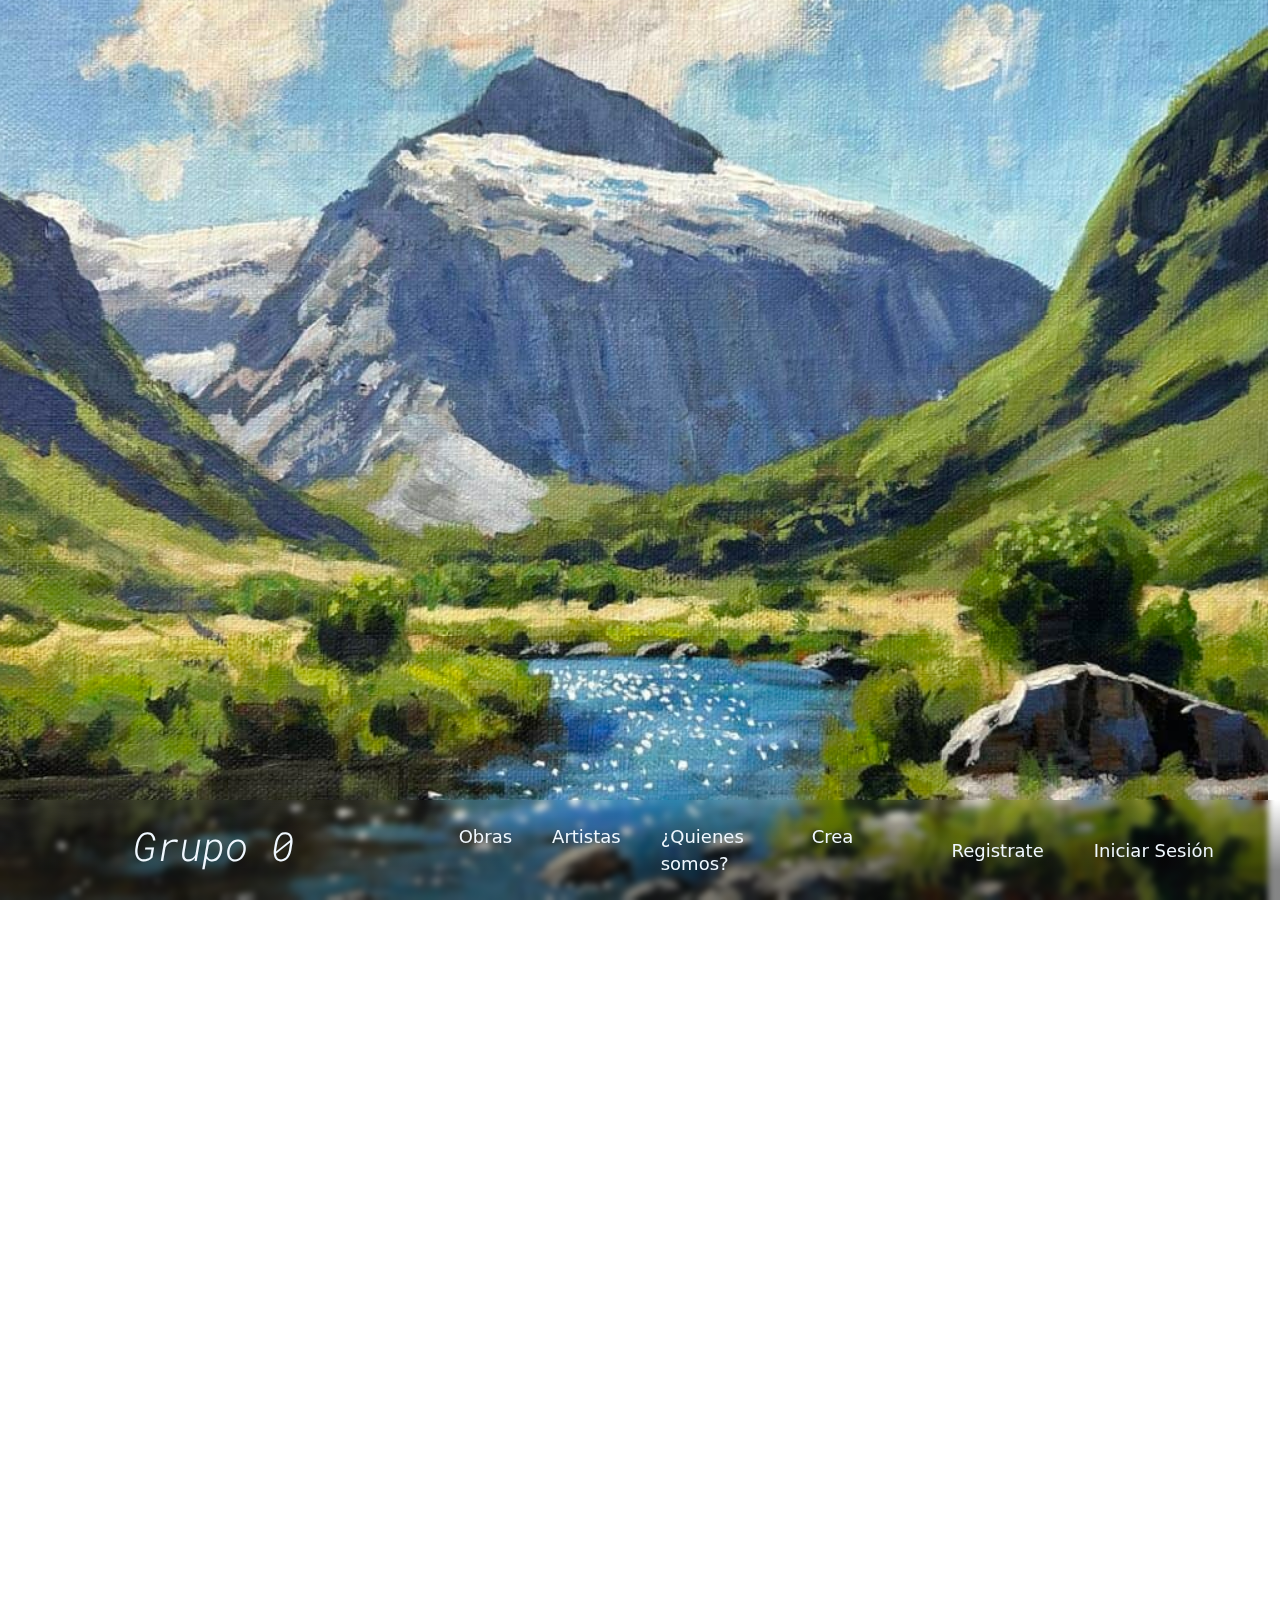
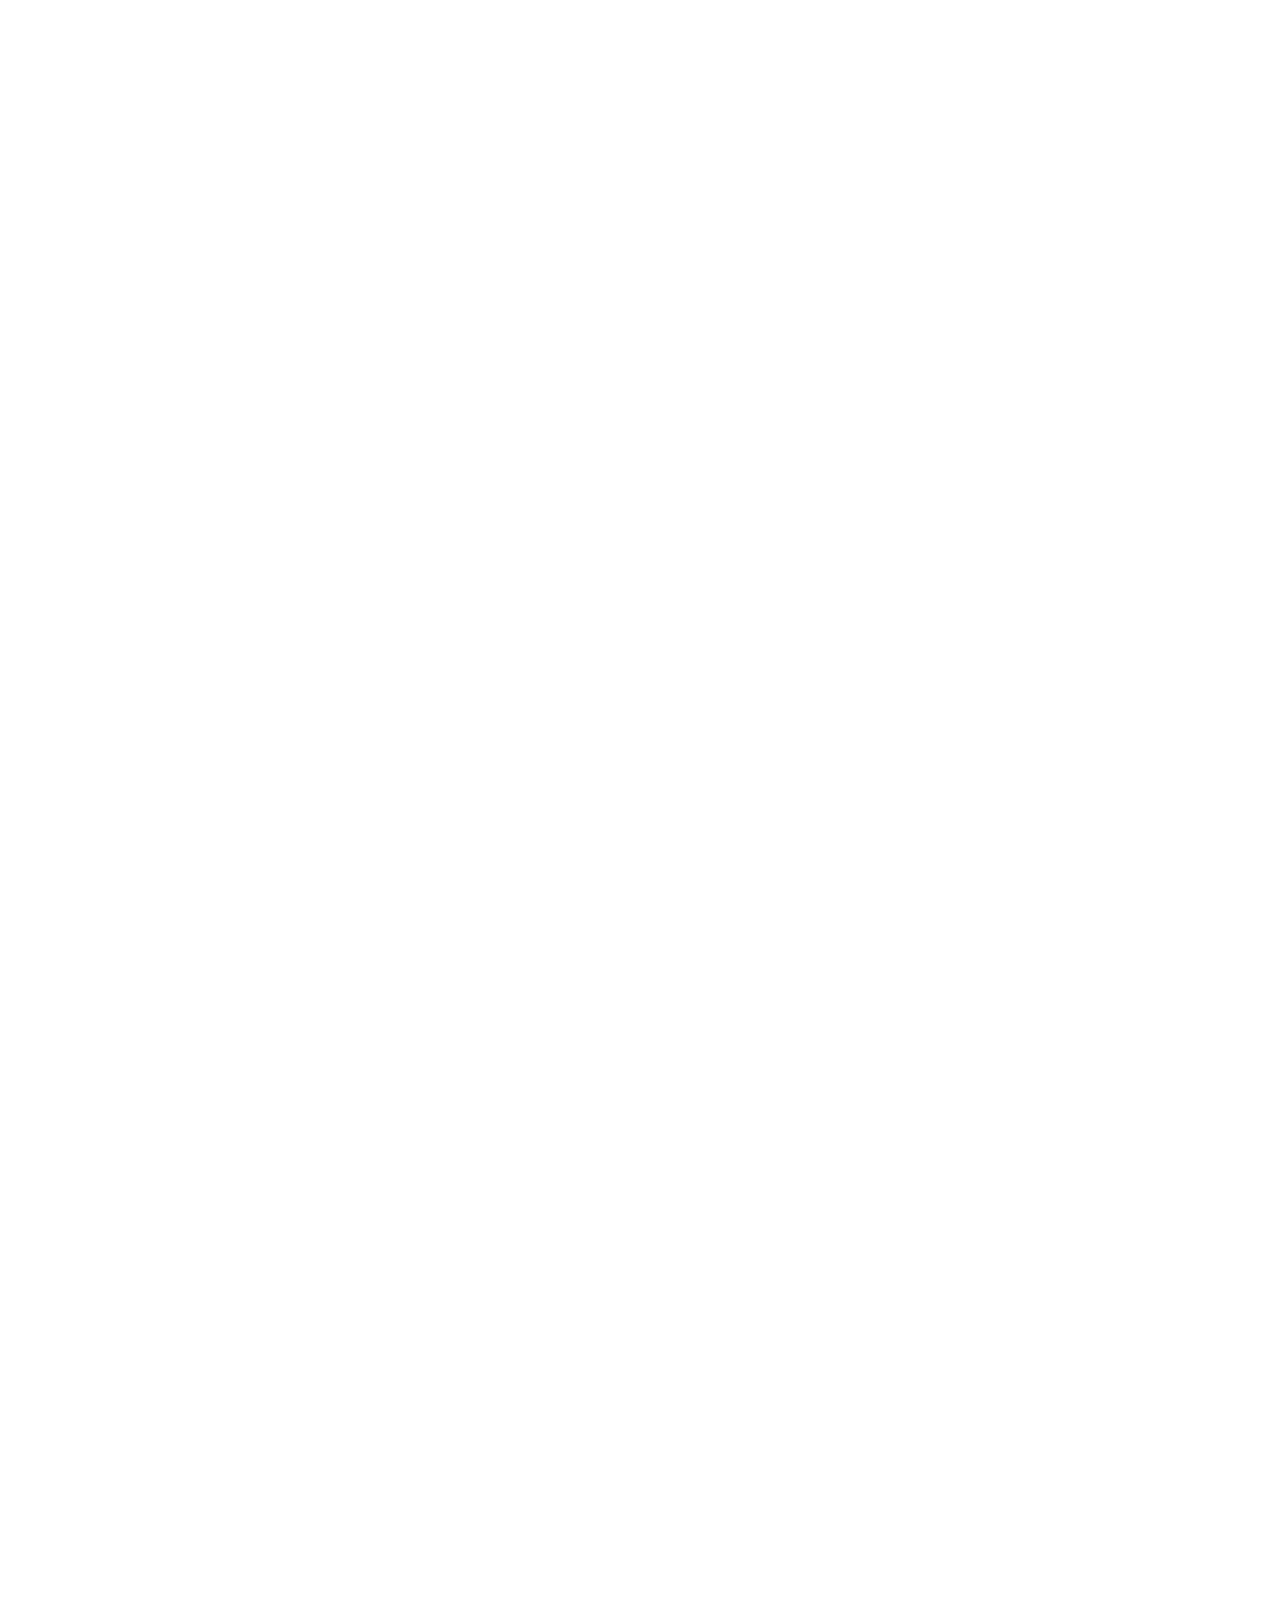
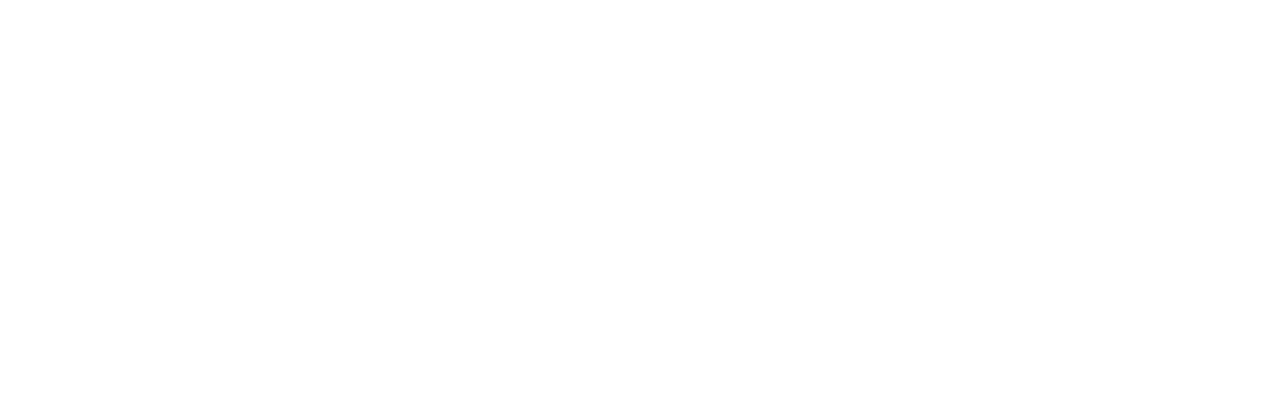
==== index.html @ c16cf1f9 "Imagenes Hero Navbar" ====
<!DOCTYPE html>
<html lang="en">
<head>
    <meta charset="UTF-8">
    <meta name="viewport" content="width=device-width, initial-scale=1.0">
    <title>Document</title>
    <link rel="stylesheet" href="./sources/bootstrap-5.3.3-dist/css/bootstrap.css">
    <link rel="stylesheet" href="./sources/bootstrap-5.3.3-dist/Customstyles/Hero.css">
    <link rel="stylesheet" href="./sources/bootstrap-5.3.3-dist/Customstyles/general.css">
</head>
<body>
  <div id="Hero" class="containter">
    <div id="Intro">
      <div id="IntroTitulo">Grupo <span>0</span></div>
    </div>
    <div id="HeroMenu" class="row-fluid">
        <div id="HeroTitle" class="col lg-4">
            <h1>Grupo <span>0</span></h1>
        </div>
        <div id="HeroOptions" class="col lg-4">
          <ul>
            <li>Obras</li>
            <li>Artistas</li>
            <li>¿Quienes somos?</li>
            <li>Crea</li>
          </ul>
        </div>
        <div id="HeroLogin" class="col lg-4">
          <ul>
            <li>Registrate</li>
            <li>Iniciar Sesión</li>
          </ul>
        </div>
    </div>
    <div id="HeroCarrousel" class="row">
        <div id="carouselExample" class="carousel slide" data-bs-ride="carousel" data-bs-interval="4000">
          <div class="carousel-inner">
            <div class="carousel-item active">
              <img src="./sources/IMG/IMG_1512-1024x848.jpeg" class="d-block w-100" alt="...">
            </div>
            <div class="carousel-item">
              <img src="/sources/IMG/Guido-Borelli-Image-via-Lookingglass-photo-com.jpg" class="d-block w-100" alt="...">
            </div>
            <div class="carousel-item">
              <img src="sources/IMG/1_07e7770a-7a1a-4dfe-83be-b502b2d47d57.jpg" class="d-block w-100" alt="...">
              </div>
            </div>
          </div>
        </div>
      </div>
  </div>
  <script src="./sources/Customjs/Navbar.js"></script>
  <script src="./sources/bootstrap-5.3.3-dist/js/bootstrap.js"></script>
</body>
</html>
---- sources/bootstrap-5.3.3-dist/Customstyles/Hero.css ----
@import url('https://fonts.googleapis.com/css2?family=Roboto+Mono:ital,wght@0,100..700;1,100..700&display=swap');
:root{
    -intro--width:420px;
    -intro--height:360px;
}
*{
    border: #DA603E solid 0px;
}
#Intro{
    display: flex;
    justify-content: center;
    position: absolute;
    z-index: 30;
    width: 100%;
    height: 100%;
    animation: IntroBg 7s ease-in-out 0s forwards;
}
#IntroTitulo{
    position: absolute;
    bottom: -50%;
    font-family: "Roboto Mono", monospace;
    font-optical-sizing: auto;
    font-weight: 300;
    font-style: italic;
    width:var(-intro--width);
    font-size: 100px;
    animation: IntroTitle 3s ease-in-out 2s forwards;
}
#IntroTitulo span{
    color: #DA603E;
}
@keyframes IntroBg {
    0%{
        background-color: black;
    }
    60%{
        background-color: #F5F0EC;
        opacity: 100%;
    }
    100%{
        opacity: 0%;
    }
}
@keyframes IntroTitle {
    0%{
        display: block;
        bottom: -50%;
    }
    60%{
        bottom: 50%;
        opacity: 100%;
    }
    100%{
        bottom: 50%;
        opacity: 0%;
    }
}
#Hero{
    display: flex;
    align-items: end;
    position: absolute;
    z-index: 10;
    width: 100%;
    height: 100vh;
    overflow:hidden ;
}

#HeroMenu{
    display: flex;
    justify-content: start;
    align-items: center;
    width: 100%;
    height: 100px;
    color: aliceblue;
    background-image: linear-gradient(0deg, rgba(12, 13, 14,.5) 30%, rgba(10,11,40,0) 100%);
    backdrop-filter: blur(3px);
    transition: 2s;
}
#HeroMenu li{
    font-size: large;
}
#HeroTitle{
    display: flex;
    justify-content: center;
}
#HeroTitle h1{
    font-family: "Roboto Mono", monospace;
    font-optical-sizing: auto;
    font-weight: 300;
    font-style: italic;
}
#HeroOptions{
    display: flex;
    justify-content: center;
    align-items: center;
    height: 100%;
}
#HeroOptions ul{
    display: flex;
    justify-content: center;
    gap:40px;
    width: 100%;
    list-style-type: none;
    margin: 0;
}
#HeroLogin{
    display: flex;
    justify-content: center;
    align-items: center;
}
#HeroLogin ul{
    display: flex;
    gap: 50px;
    list-style-type: none;
    margin: 0;
}
#HeroLogin ul li{
    height: 100%;
    margin: 0;
}
#HeroCarrousel{
    position: absolute;
    z-index: -1;
    height: 100vh;
    width: 100vw;
    overflow: hidden;
}
#HeroCarrousel img{
    width: 100%;
    height: 100vh;
    object-fit: cover;
}
#carouselExample{
    padding: 0px;
}
---- sources/bootstrap-5.3.3-dist/Customstyles/general.css ----
body{
    margin: 0;
    height: 400vh;
    width: 100%;
}
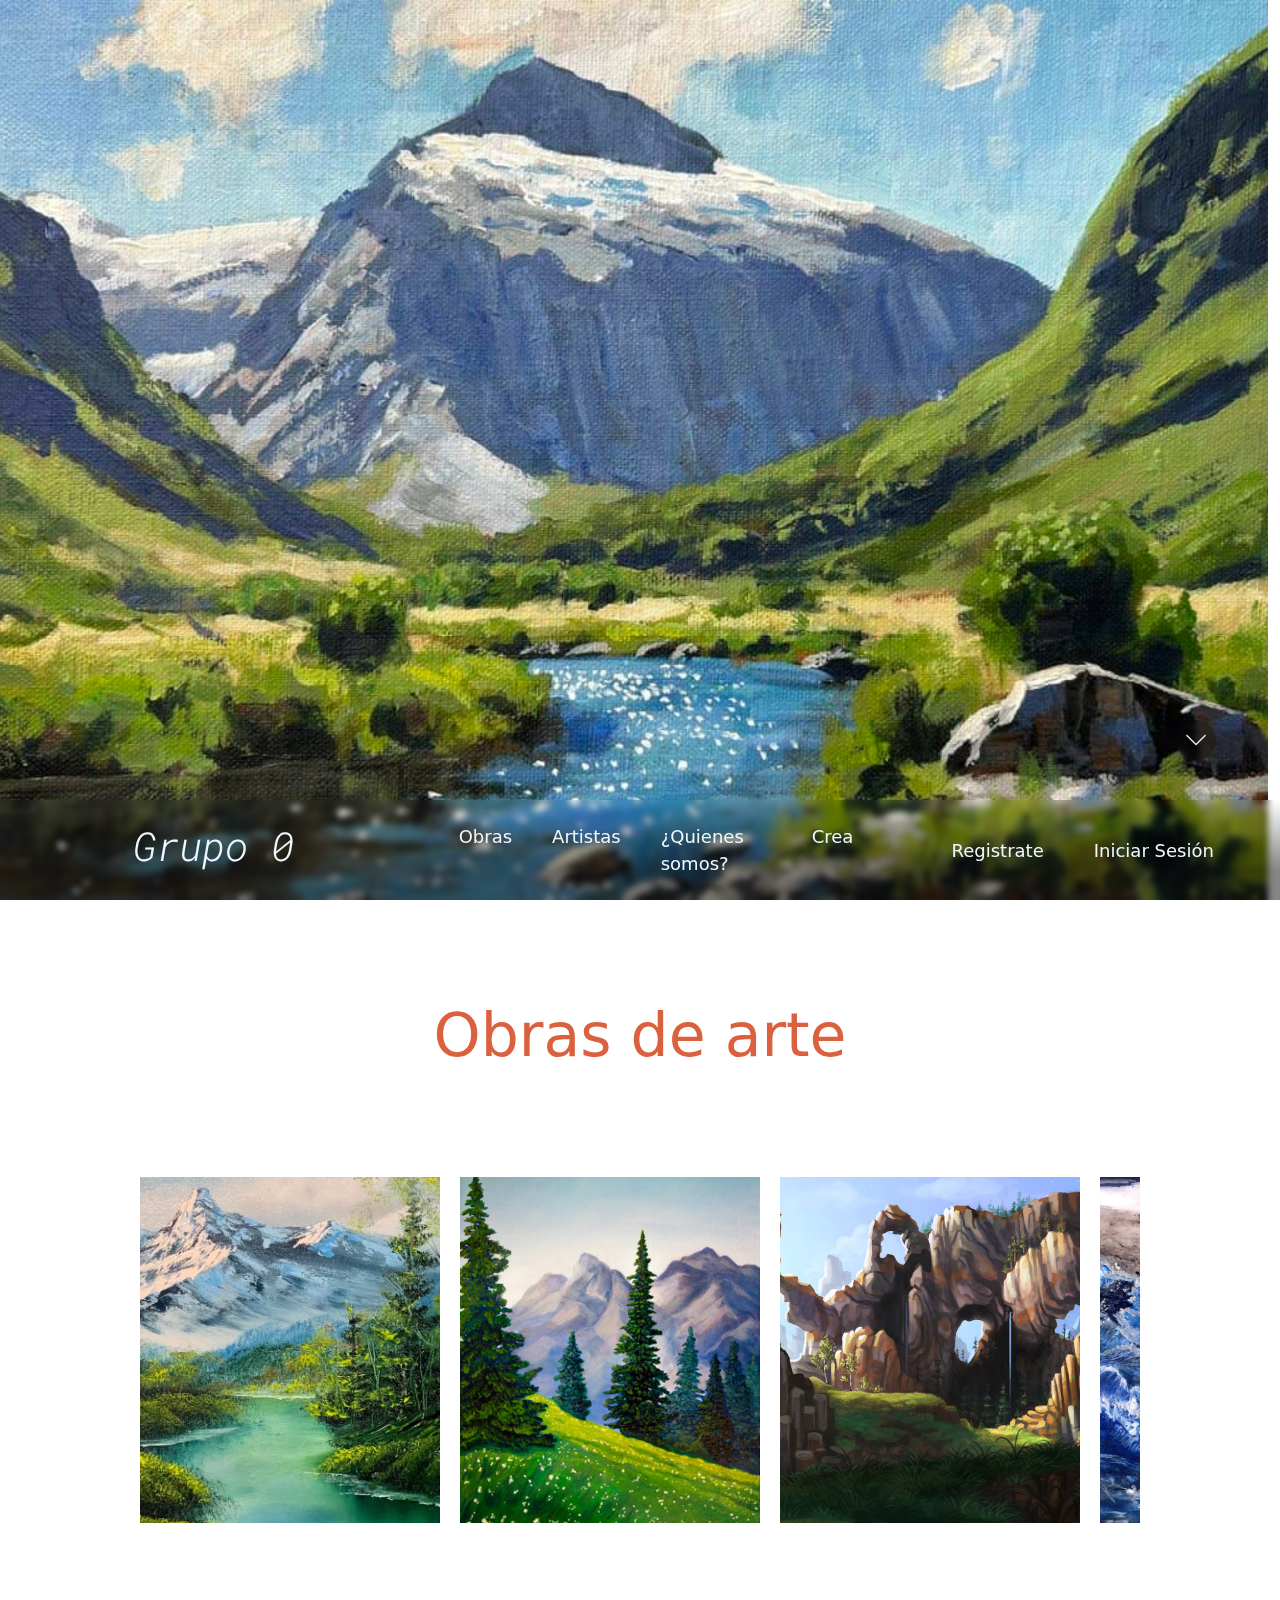
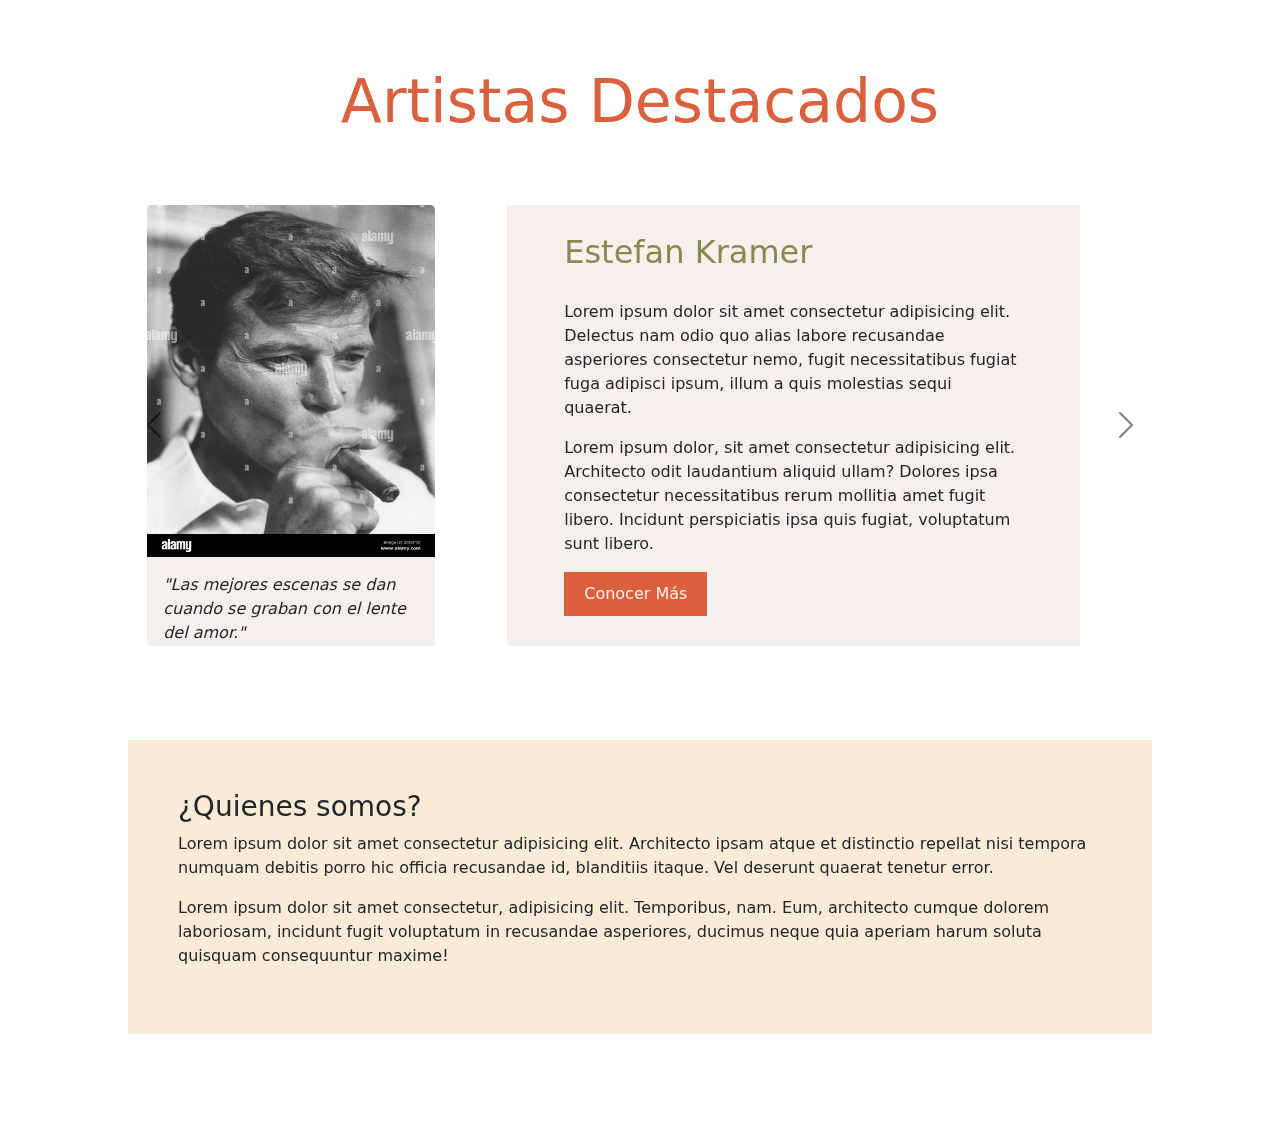
==== commit e959ff28: "Creacion de Artwork y user" ====
--- a/index.html
+++ b/index.html
@@ -7,47 +7,194 @@
     <link rel="stylesheet" href="./sources/bootstrap-5.3.3-dist/css/bootstrap.css">
     <link rel="stylesheet" href="./sources/bootstrap-5.3.3-dist/Customstyles/Hero.css">
     <link rel="stylesheet" href="./sources/bootstrap-5.3.3-dist/Customstyles/general.css">
+    <link rel="stylesheet" href="./sources/bootstrap-5.3.3-dist/Customstyles/MainContent.css">
+    <link rel="stylesheet" href="./sources/bootstrap-5.3.3-dist/Customstyles/ArtGal.css">
+    <link rel="stylesheet" href="./sources/bootstrap-5.3.3-dist/Customstyles/QS.css">
 </head>
 <body>
   <div id="Hero" class="containter">
     <div id="Intro">
       <div id="IntroTitulo">Grupo <span>0</span></div>
     </div>
+    <div class="Hero-arrow">
+      <svg id ="Hero-arrow-icon" xmlns="http://www.w3.org/2000/svg" xmlns:xlink="http://www.w3.org/1999/xlink" version="1.1" width="256" height="256" viewBox="0 0 256 256" xml:space="preserve">
+
+        <defs>
+        </defs>
+        <g style="stroke: none; stroke-width: 0; stroke-dasharray: none; stroke-linecap: butt; stroke-linejoin: miter; stroke-miterlimit: 10; fill: none; fill-rule: nonzero; opacity: 1;" transform="translate(1.4065934065934016 1.4065934065934016) scale(2.81 2.81)" >
+          <path d="M 90 24.25 c 0 -0.896 -0.342 -1.792 -1.025 -2.475 c -1.366 -1.367 -3.583 -1.367 -4.949 0 L 45 60.8 L 5.975 21.775 c -1.367 -1.367 -3.583 -1.367 -4.95 0 c -1.366 1.367 -1.366 3.583 0 4.95 l 41.5 41.5 c 1.366 1.367 3.583 1.367 4.949 0 l 41.5 -41.5 C 89.658 26.042 90 25.146 90 24.25 z" style="stroke: none; stroke-width: 1; stroke-dasharray: none; stroke-linecap: butt; stroke-linejoin: miter; stroke-miterlimit: 10; fill: rgb(230, 230, 230); fill-rule: nonzero; opacity: 1;" transform=" matrix(1 0 0 1 0 0) " stroke-linecap="round" />
+        </g>
+        </svg>
+    </div>
     <div id="HeroMenu" class="row-fluid">
         <div id="HeroTitle" class="col lg-4">
-            <h1>Grupo <span>0</span></h1>
+            <a href="">
+              <h1>Grupo <span>0</span></h1>
+            </a>
         </div>
         <div id="HeroOptions" class="col lg-4">
           <ul>
-            <li>Obras</li>
-            <li>Artistas</li>
-            <li>¿Quienes somos?</li>
-            <li>Crea</li>
+            <li><a href="">Obras</a></li>
+            <li><a href="">Artistas</a></li>
+            <li><a href="">¿Quienes somos?</a></li>
+            <li><a href="">Crea</a></li>
           </ul>
         </div>
         <div id="HeroLogin" class="col lg-4">
           <ul>
-            <li>Registrate</li>
-            <li>Iniciar Sesión</li>
+            <li><a href="">Registrate</a></li>
+            <li><a href="">Iniciar Sesión</a></li>
           </ul>
         </div>
     </div>
     <div id="HeroCarrousel" class="row">
-        <div id="carouselExample" class="carousel slide" data-bs-ride="carousel" data-bs-interval="4000">
-          <div class="carousel-inner">
-            <div class="carousel-item active">
-              <img src="./sources/IMG/IMG_1512-1024x848.jpeg" class="d-block w-100" alt="...">
-            </div>
-            <div class="carousel-item">
-              <img src="/sources/IMG/Guido-Borelli-Image-via-Lookingglass-photo-com.jpg" class="d-block w-100" alt="...">
-            </div>
-            <div class="carousel-item">
-              <img src="sources/IMG/1_07e7770a-7a1a-4dfe-83be-b502b2d47d57.jpg" class="d-block w-100" alt="...">
-              </div>
+      <div id="carouselExample" class="carousel slide" data-bs-ride="carousel" data-bs-interval="4000">
+        <div class="carousel-inner">
+          <div class="carousel-item active">
+            <img src="./sources/IMG/IMG_1512-1024x848.jpeg" class="d-block w-100" alt="...">
+          </div>
+          <div class="carousel-item">
+            <img src="/sources/IMG/Guido-Borelli-Image-via-Lookingglass-photo-com.jpg" class="d-block w-100" alt="...">
+          </div>
+          <div class="carousel-item">
+            <img src="sources/IMG/1_07e7770a-7a1a-4dfe-83be-b502b2d47d57.jpg" class="d-block w-100" alt="...">
             </div>
           </div>
         </div>
       </div>
+    </div>
+  </div>
+  <div id="MainContent">
+    <div class="ArtistsCarousel-bigtext">Obras de arte</div>
+    <section id="ArtGalery" class="container">
+      <div id="Artgal-slider">
+        <div class="artcontainer">
+          <div class="artcontainer-img">
+            <div class="imgtext">
+              <a href="Artwork-1.html" class="artcontainer-bigtext">Lorem Chiquito</a>
+              <p class="artcontainer-smalltext">Lorem ipsum dolor sit amet consectetur adipisicing elit.</p>
+            </div>
+            <img src="./sources/IMG/1_07e7770a-7a1a-4dfe-83be-b502b2d47d57.jpg" alt="Placeholder">
+          </div>
+        </div>
+        <div class="artcontainer">
+          <div class="artcontainer-img">
+            <div class="imgtext">
+              <a href="" class="artcontainer-bigtext">Lorem Chiquito</a>
+              <p class="artcontainer-smalltext">Lorem ipsum dolor sit amet consectetur adipisicing elit.</p>
+            </div>
+            <img src="./sources/IMG/a.jpg" alt="Placeholder">
+          </div>
+        </div>
+        <div class="artcontainer">
+          <div class="artcontainer-img">
+            <div class="imgtext">
+              <a href="" class="artcontainer-bigtext">Lorem Chiquito</a>
+              <p class="artcontainer-smalltext">Lorem ipsum dolor sit amet consectetur adipisicing elit.</p>
+            </div>
+            <img src="./sources/IMG/minecraft_repainted_by_griffsnuff_d79wp4u-pre.jpg" alt="Placeholder">
+          </div>
+        </div>
+        <div class="artcontainer">
+          <div class="artcontainer-img">
+            <div class="imgtext">
+              <a href="" class="artcontainer-bigtext">Lorem Chiquito</a>
+              <p class="artcontainer-smalltext">Lorem ipsum dolor sit amet consectetur adipisicing elit.</p>
+            </div>
+            <img src="./sources/IMG/Captura de pantalla 2024-04-09 013914.png" alt="Placeholder">
+          </div>
+        </div>
+        <div class="artcontainer">
+          <div class="artcontainer-img">
+            <div class="imgtext">
+              <a href="" class="artcontainer-bigtext">Lorem Chiquito</a>
+              <p class="artcontainer-smalltext">Lorem ipsum dolor sit amet consectetur adipisicing elit.</p>
+            </div>
+            <img src="./sources/IMG/ivan.jpg" alt="Placeholder">
+          </div>
+        </div>
+        
+      </div>
+    </section>
+  
+    <section id="ArtistsCarousel-section">
+      <div class="ArtistsCarousel-bigtext">Artistas Destacados</div>
+      <div id="ArtistsCarousel" class="carousel slide">
+        <div class="carousel-inner">
+          <div id="ArtistsCarousel-card1" class="carousel-item active">
+            <div class="Artist-pres">
+              <div class="Artists-Card">
+                <div class="card" style="width: 18rem;">
+                  <img src="sources/IMG/artista2.jpg" class="card-img-top" alt="...">
+                  <div class="card-body">
+                    <p class="card-text">"Las mejores escenas se dan cuando se graban con el lente del amor."</p>
+                  </div>
+                </div>
+              </div>
+              <div class="Artists-detail">
+                <div class="Artists-detail-content">
+                  <h2>Estefan Kramer</h2>
+                  <p>Lorem ipsum dolor sit amet consectetur adipisicing elit. Delectus nam odio quo alias labore recusandae asperiores consectetur nemo, fugit necessitatibus fugiat fuga adipisci ipsum, illum a quis molestias sequi quaerat.</p>
+                  <p>Lorem ipsum dolor, sit amet consectetur adipisicing elit. Architecto odit laudantium aliquid ullam? Dolores ipsa consectetur necessitatibus rerum mollitia amet fugit libero. Incidunt perspiciatis ipsa quis fugiat, voluptatum sunt libero.</p>
+                  <a href="">Conocer Más</a>
+                </div>
+              </div>
+            </div>  
+          </div>
+          <div id="ArtistsCarousel-card2" class="carousel-item">
+            <div class="Artist-pres">
+              <div class="Artists-Card">
+                <div class="card" style="width: 18rem;">
+                  <img src="sources/IMG/grandebobross.png" class="card-img-top" alt="...">
+                  <div class="card-body">
+                    <p class="card-text">"Siete palabras: ESENCIA."</p>
+                  </div>
+                </div>
+              </div>
+              <div class="Artists-detail">
+                <div class="Artists-detail-content">
+                  <h2>Bob Ross</h2>
+                  <p>Lorem ipsum dolor sit amet consectetur adipisicing elit. Delectus nam odio quo alias labore recusandae asperiores consectetur nemo, fugit necessitatibus fugiat fuga adipisci ipsum, illum a quis molestias sequi quaerat.</p>
+                  <a href="">Conocer Más</a>
+                </div>
+              </div>
+            </div>  
+          </div>
+          <div id="ArtistsCarousel-card3" class="carousel-item">
+            <div class="Artist-pres">
+              <div class="Artists-Card">
+                <div class="card" style="width: 18rem;">
+                  <img src="sources/IMG/gedimburgo-escocia-reino-unido-25-de-mayo-de-2023-imagenes-de-la-vista-previa-de-prensa-de-la-nueva-exposicion-del-artista-peter-howson-en-el-city-art-centre-de-edimburgo-titulada-c.jpg" class="card-img-top" alt="...">
+                  <div class="card-body">
+                    <p class="card-text">"Me pican los cocos."</p>
+                  </div>
+                </div>
+              </div>
+              <div class="Artists-detail">
+                <div class="Artists-detail-content">
+                  <h2>Nicolás Maduro</h2>
+                  <p>Lorem ipsum dolor sit amet consectetur adipisicing elit. Delectus nam odio quo alias labore recusandae asperiores consectetur nemo, fugit necessitatibus fugiat fuga adipisci ipsum, illum a quis molestias sequi quaerat.</p>
+                  <a href="">Conocer Más</a>
+                </div>
+              </div>
+            </div>  
+          </div>
+        </div>
+        <button class="carousel-control-prev" type="button" data-bs-target="#ArtistsCarousel" data-bs-slide="prev">
+          <span class="carousel-control-prev-icon" aria-hidden="true"></span>
+          <span class="visually-hidden">Previous</span>
+        </button>
+        <button class="carousel-control-next" type="button" data-bs-target="#ArtistsCarousel" data-bs-slide="next">
+          <span class="carousel-control-next-icon" aria-hidden="true"></span>
+          <span class="visually-hidden">Next</span>
+        </button>
+      </div>      
+    </section>
+    <section id="presentacion">
+      <h3>¿Quienes somos?</h3>
+      <p>Lorem ipsum dolor sit amet consectetur adipisicing elit. Architecto ipsam atque et distinctio repellat nisi tempora numquam debitis porro hic officia recusandae id, blanditiis itaque. Vel deserunt quaerat tenetur error.</p>
+      <p>Lorem ipsum dolor sit amet consectetur, adipisicing elit. Temporibus, nam. Eum, architecto cumque dolorem laboriosam, incidunt fugit voluptatum in recusandae asperiores, ducimus neque quia aperiam harum soluta quisquam consequuntur maxime!</p>
+    </section>
   </div>
   <script src="./sources/Customjs/Navbar.js"></script>
   <script src="./sources/bootstrap-5.3.3-dist/js/bootstrap.js"></script>
--- a/sources/bootstrap-5.3.3-dist/Customstyles/Hero.css
+++ b/sources/bootstrap-5.3.3-dist/Customstyles/Hero.css
@@ -39,6 +39,7 @@
     }
     100%{
         opacity: 0%;
+        display: none;
     }
 }
 @keyframes IntroTitle {
@@ -64,7 +65,37 @@
     height: 100vh;
     overflow:hidden ;
 }
-
+.Hero-arrow{
+    display: flex;
+    justify-content: center;
+    align-items: center;
+    position:absolute;
+    right: 5%;
+    bottom: 140px;
+    border-radius: 50%;
+    width: 40px;
+    height: 40px;
+    background-color: rgba(12, 13, 14,.3);
+    color: #DA603E;
+    backdrop-filter: blur(2px);
+    animation: HEROARROWANIMATION 2s ease-in-out 7s infinite forwards;
+}
+@keyframes HEROARROWANIMATION {
+    0%{
+        bottom: 140px;
+    }
+    50%{
+        bottom: 120px;
+    }
+    100%{
+        bottom: 140px;
+    }
+}
+#Hero-arrow-icon{
+    width: 50%;
+    height: 50%;
+    fill: #DA603E;
+}
 #HeroMenu{
     display: flex;
     justify-content: start;
@@ -74,7 +105,8 @@
     color: aliceblue;
     background-image: linear-gradient(0deg, rgba(12, 13, 14,.5) 30%, rgba(10,11,40,0) 100%);
     backdrop-filter: blur(3px);
-    transition: 2s;
+    filter: blur(0px);
+    transition: 1s;
 }
 #HeroMenu li{
     font-size: large;
@@ -82,6 +114,13 @@
 #HeroTitle{
     display: flex;
     justify-content: center;
+}
+#HeroTitle a{
+    color: unset;
+    text-decoration: unset;
+}
+#HeroTitle *:hover{
+    color: #E89847;
 }
 #HeroTitle h1{
     font-family: "Roboto Mono", monospace;
@@ -94,6 +133,13 @@
     justify-content: center;
     align-items: center;
     height: 100%;
+}
+#HeroOptions a{
+    color: unset;
+    text-decoration: unset;
+}
+#HeroOptions * :hover{
+    color: #E89847;
 }
 #HeroOptions ul{
     display: flex;
@@ -118,6 +164,13 @@
     height: 100%;
     margin: 0;
 }
+#HeroLogin a{
+    color: unset;
+    text-decoration: unset;
+}
+#HeroLogin * :hover{
+    color: #E89847;
+}
 #HeroCarrousel{
     position: absolute;
     z-index: -1;
@@ -132,4 +185,9 @@
 }
 #carouselExample{
     padding: 0px;
+}
+@media (width<=600px) {
+    #Hero * {
+        border: #DA603E solid 1px;
+    }    
 }--- a/sources/bootstrap-5.3.3-dist/Customstyles/general.css
+++ b/sources/bootstrap-5.3.3-dist/Customstyles/general.css
@@ -1,5 +1,9 @@
 body{
+    display: flex;
+    align-items: center;
+    flex-direction: column;
     margin: 0;
-    height: 400vh;
+    height: fit-content;
     width: 100%;
+    
 }--- a/sources/bootstrap-5.3.3-dist/Customstyles/MainContent.css
+++ b/sources/bootstrap-5.3.3-dist/Customstyles/MainContent.css
@@ -0,0 +1,120 @@
+#MainContent{
+    display: flex;
+    flex-direction: column;
+    overflow:hidden;
+    position: absolute;
+    top: 110vh;
+    width: 80%;
+    height: 300vh,
+}
+#ArtistsCarousel-section{
+    display: flex;
+    flex-direction: column;
+    width: 100%;
+    height: 80vh;
+}
+.ArtistsCarousel-bigtext{
+    position: relative;
+    color: #DA603E;
+    top: 5%;
+    z-index: 2;
+    display: flex;
+    align-items: center;
+    justify-content: center;
+    font-size: 60px;
+    height: fit-content;
+    width: 100%;
+}
+#ArtistsCarousel{
+    height: 90%;
+    width: 100%;
+}
+#ArtistsCarousel button{
+    width: 5%;
+}
+#ArtistsCarousel .carousel-inner {
+    height: 100%;
+}
+
+#ArtistsCarousel .carousel-item {
+    height: 100%;
+}
+
+#ArtistsCarousel .carousel-item > div {
+    height: 100%;
+    width: 100%;
+    display: flex;
+    align-items: center;
+}
+.Artist-pres{
+    width: 100%;
+}
+.Artists-Card{
+    display: flex;
+    justify-content: flex-end;
+    align-items: center;
+    height: 100%;
+    width:30%; 
+}
+.card{
+    border-radius: 0px;
+    border: 0px;
+    background-color: #F5F0EC;
+    height: 70%;
+}
+.card-img-top{
+    height: 80%;
+}
+
+.Artists-Card p{
+    font-style: italic;
+}
+.Artists-detail{
+    display: flex;
+    justify-content: center;
+    align-items: center;
+    height: 100%;
+    width: 70%;
+}
+.Artists-detail-content{
+    display: flex;
+    flex-direction: column;
+    height: 70%;
+    width: 80%;
+    background-color: #F5F0EC;
+
+}
+.Artists-detail-content *{
+    margin-left: 10%;
+    margin-right: 10%;
+}
+.Artists-detail-content h2{
+    margin-top: 5%;
+    margin-bottom: 5%;
+    color: #828C51;
+}
+.Artists-detail-content > div{
+    display: flex;
+    justify-content: center;
+    align-items: center;
+    width: 150px;
+    height: 40px;
+    background-color: #DA603E;
+}
+.Artists-detail-content > a{
+    padding: 10px 20px;
+    width: fit-content;
+    color: #F5F0EC;
+    text-decoration: unset;
+    background-color: #DA603E;
+    transition:.5s;
+}
+.Artists-detail-content > a:hover{
+    color: #F5F0EC;
+    background-color: #aeaba8;
+}
+.Artists-detail-content > a:focus{
+    transition: .02s;
+    color: #fdfdfd;
+    background-color: #3b4e3c;
+}
--- a/sources/bootstrap-5.3.3-dist/Customstyles/ArtGal.css
+++ b/sources/bootstrap-5.3.3-dist/Customstyles/ArtGal.css
@@ -0,0 +1,79 @@
+#ArtGalery {
+    display: flex;
+    align-items: center;
+    height: 60vh;
+    width: 100%;
+}
+
+#Artgal-slider {
+    position: relative;
+    display: flex;
+    align-items: center;
+    overflow-x: scroll;
+    gap: 20px;
+    height: 80%;
+    width: 100%;
+    scrollbar-color: #7c6d69 white;
+    scroll-behavior: smooth;
+    scrollbar-width: thin;
+}
+
+.artcontainer{
+    position: relative;
+    display: flex;
+    flex-direction: column;
+    height: 80%;
+    width: 20vw;
+    min-width: 300px;
+    background-color: aquamarine;
+    z-index: 1; 
+}
+.artcontainer-img{
+    height: 100%;
+    width: 100%;
+}
+.artcontainer-img img{
+    position: relative;
+    width: 100%;
+    height: 100%;
+    z-index: 1;
+    object-fit: cover;
+}
+.imgtext{
+    display: flex;
+    justify-content: end;
+    flex-direction: column;
+    position: absolute;    
+    top: 0px;
+    z-index: 2;
+    width: 100%;
+    height: 100%;
+    color: thistle;
+    opacity: 0%;
+    transition: 1s;
+}
+.imgtext:hover{
+    opacity: 100%;
+    background-color: rgba(0,0,0,.2);
+    backdrop-filter: blur(5px);
+    
+}
+.artcontainer-bigtext {
+    text-decoration: unset;
+    font-size: 20px;
+    margin-left: 10px;
+    margin-right: 10px;
+    color: thistle;
+    
+}
+.artcontainer-bigtext:hover{
+    color: #DA603E;
+}
+.artcontainer-smalltext{
+    font-size: 16px;
+    margin: 0;
+    margin-left: 10px;
+    margin-bottom: 30px;
+    margin-right: 10px;
+}
+
--- a/sources/bootstrap-5.3.3-dist/Customstyles/QS.css
+++ b/sources/bootstrap-5.3.3-dist/Customstyles/QS.css
@@ -0,0 +1,9 @@
+#presentacion{
+    display: flex;
+    flex-direction: column;
+    width: 100%;
+    height: 50%;
+    background-color: antiquewhite;
+    padding: 50px;
+    margin-bottom: 100px;
+}
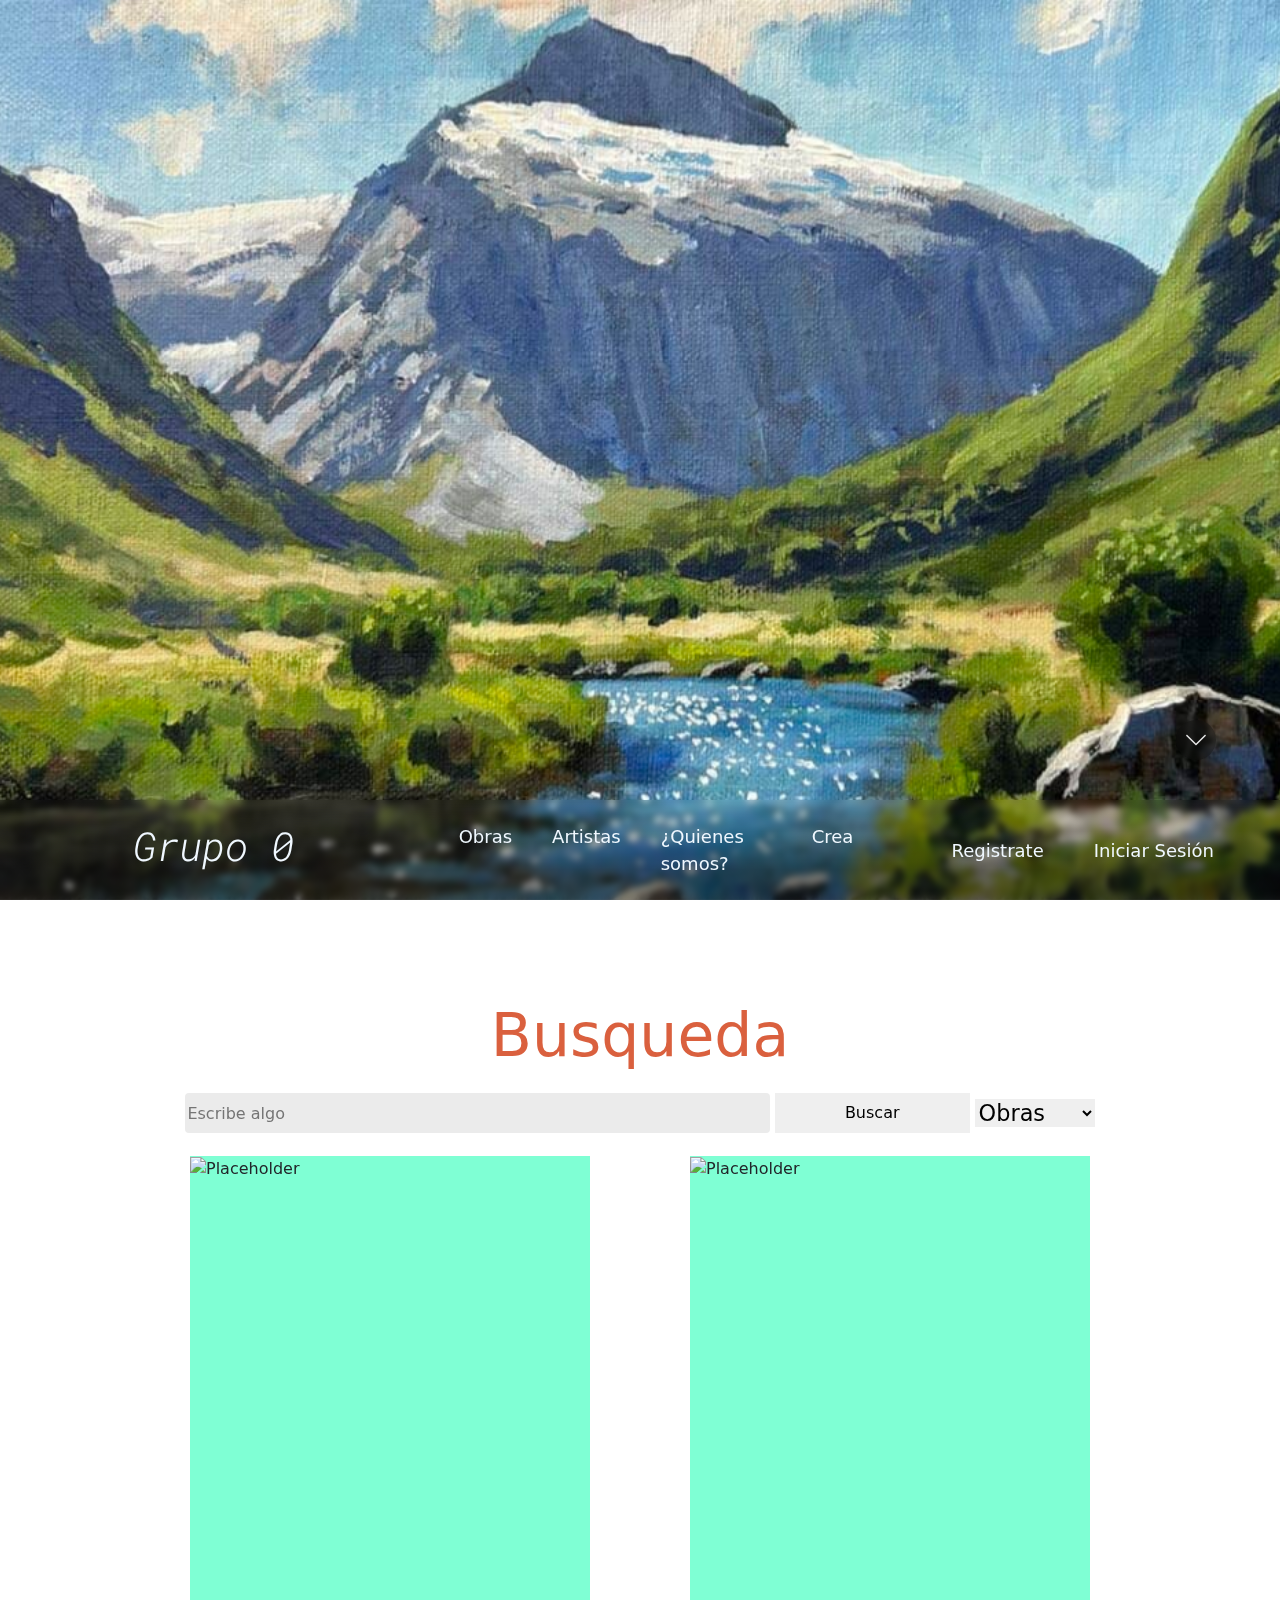
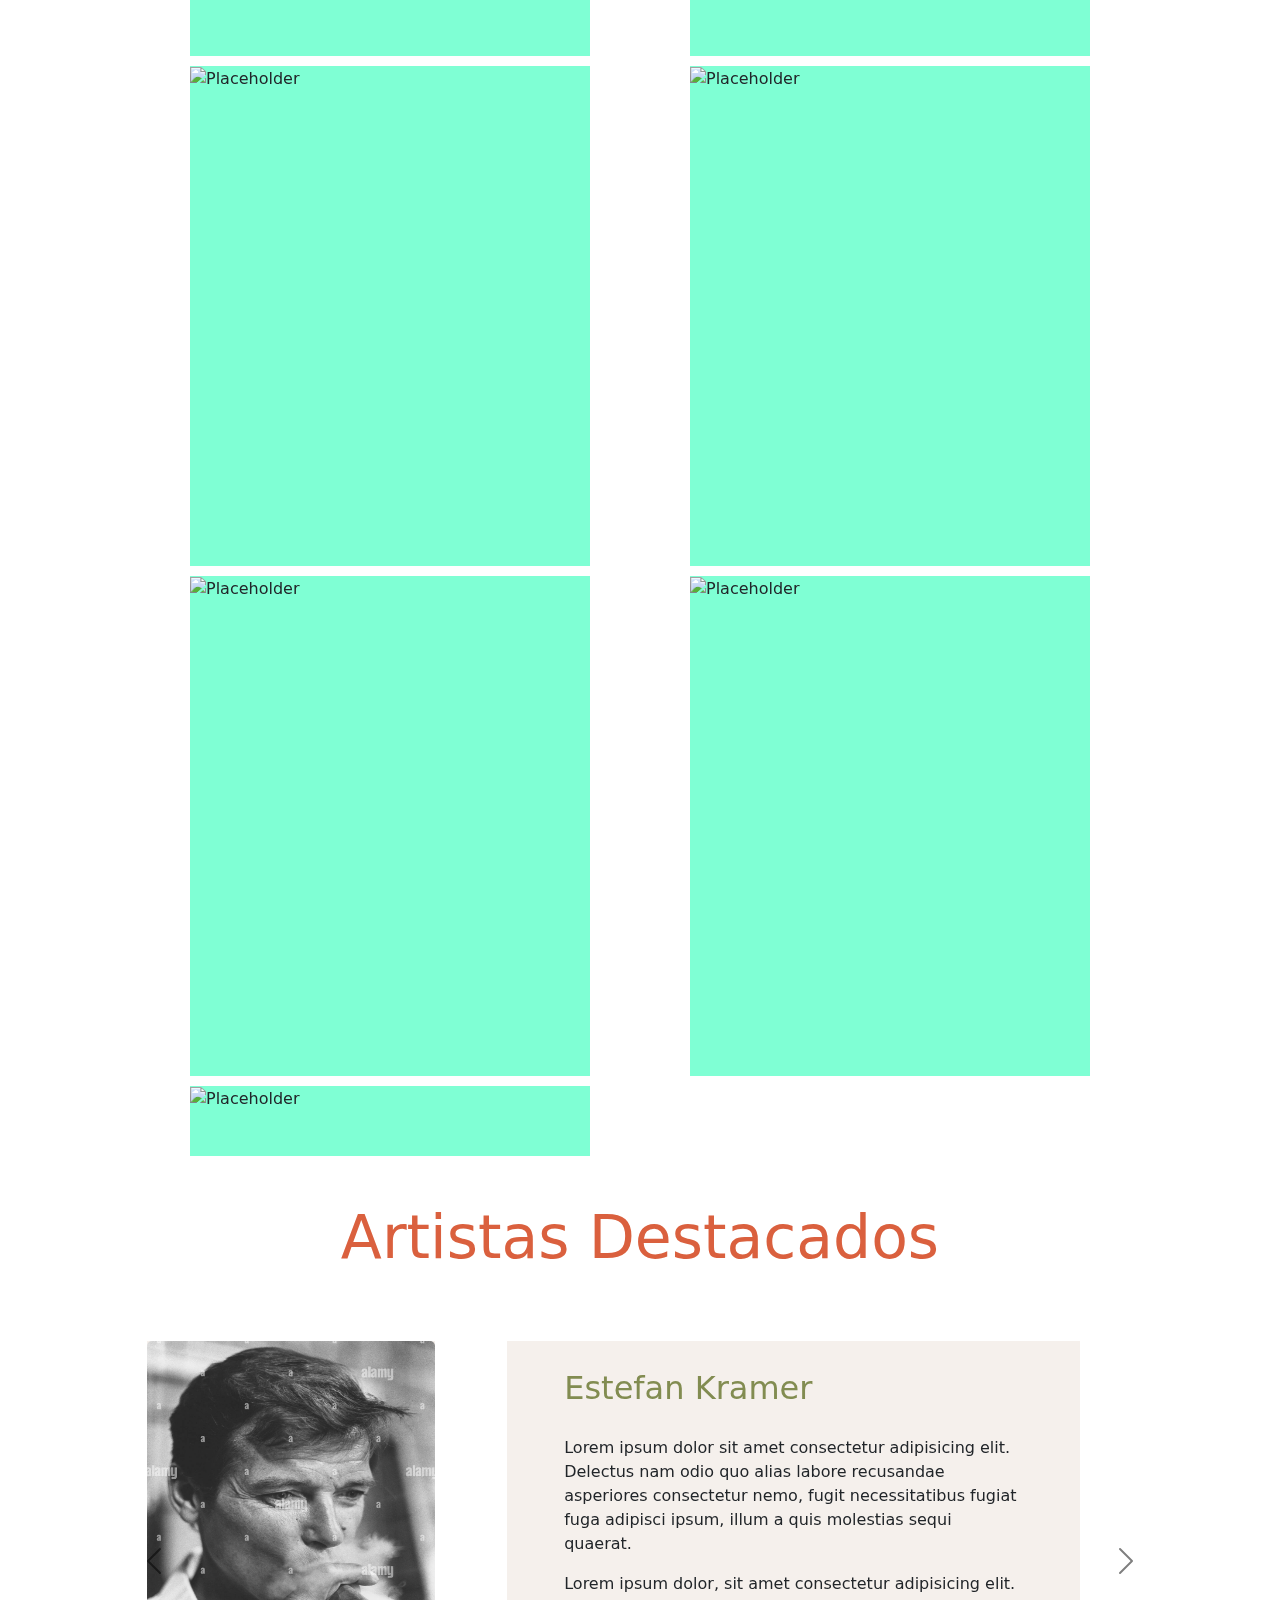
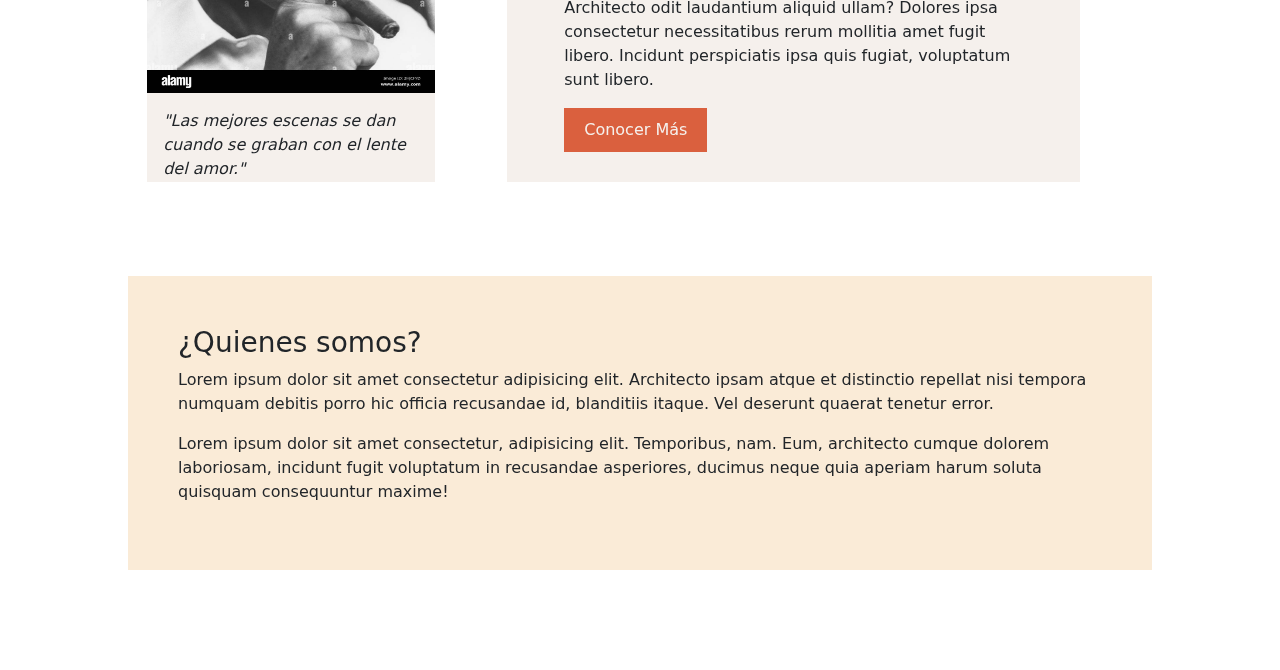
==== commit 85946400: "se recupero todo" ====
--- a/index.html
+++ b/index.html
@@ -3,13 +3,17 @@
 <head>
     <meta charset="UTF-8">
     <meta name="viewport" content="width=device-width, initial-scale=1.0">
-    <title>Document</title>
+    <title>Grupo 0</title>
     <link rel="stylesheet" href="./sources/bootstrap-5.3.3-dist/css/bootstrap.css">
     <link rel="stylesheet" href="./sources/bootstrap-5.3.3-dist/Customstyles/Hero.css">
     <link rel="stylesheet" href="./sources/bootstrap-5.3.3-dist/Customstyles/general.css">
     <link rel="stylesheet" href="./sources/bootstrap-5.3.3-dist/Customstyles/MainContent.css">
     <link rel="stylesheet" href="./sources/bootstrap-5.3.3-dist/Customstyles/ArtGal.css">
     <link rel="stylesheet" href="./sources/bootstrap-5.3.3-dist/Customstyles/QS.css">
+    <script src="https://code.jquery.com/jquery-3.6.0.min.js"></script>
+    <script src="./Data/Artwork.js"></script>
+    <script src="./Data/Artists.js"></script>
+    <script src="./Data/selection.js"></script>
 </head>
 <body>
   <div id="Hero" class="containter">
@@ -37,13 +41,13 @@
             <li><a href="">Obras</a></li>
             <li><a href="">Artistas</a></li>
             <li><a href="">¿Quienes somos?</a></li>
-            <li><a href="">Crea</a></li>
+            <li><a href="upload_form.html">Crea</a></li>
           </ul>
         </div>
         <div id="HeroLogin" class="col lg-4">
           <ul>
-            <li><a href="">Registrate</a></li>
-            <li><a href="">Iniciar Sesión</a></li>
+            <li><a href="register.html">Registrate</a></li>
+            <li><a href="login.html">Iniciar Sesión</a></li>
           </ul>
         </div>
     </div>
@@ -57,7 +61,7 @@
             <img src="/sources/IMG/Guido-Borelli-Image-via-Lookingglass-photo-com.jpg" class="d-block w-100" alt="...">
           </div>
           <div class="carousel-item">
-            <img src="sources/IMG/1_07e7770a-7a1a-4dfe-83be-b502b2d47d57.jpg" class="d-block w-100" alt="...">
+            <img src="sources/IMG/rio.jpg" class="d-block w-100" alt="...">
             </div>
           </div>
         </div>
@@ -65,56 +69,19 @@
     </div>
   </div>
   <div id="MainContent">
-    <div class="ArtistsCarousel-bigtext">Obras de arte</div>
+    <div class="ArtistsCarousel-bigtext">Busqueda</div>
     <section id="ArtGalery" class="container">
-      <div id="Artgal-slider">
-        <div class="artcontainer">
-          <div class="artcontainer-img">
-            <div class="imgtext">
-              <a href="Artwork-1.html" class="artcontainer-bigtext">Lorem Chiquito</a>
-              <p class="artcontainer-smalltext">Lorem ipsum dolor sit amet consectetur adipisicing elit.</p>
-            </div>
-            <img src="./sources/IMG/1_07e7770a-7a1a-4dfe-83be-b502b2d47d57.jpg" alt="Placeholder">
-          </div>
-        </div>
-        <div class="artcontainer">
-          <div class="artcontainer-img">
-            <div class="imgtext">
-              <a href="" class="artcontainer-bigtext">Lorem Chiquito</a>
-              <p class="artcontainer-smalltext">Lorem ipsum dolor sit amet consectetur adipisicing elit.</p>
-            </div>
-            <img src="./sources/IMG/a.jpg" alt="Placeholder">
-          </div>
-        </div>
-        <div class="artcontainer">
-          <div class="artcontainer-img">
-            <div class="imgtext">
-              <a href="" class="artcontainer-bigtext">Lorem Chiquito</a>
-              <p class="artcontainer-smalltext">Lorem ipsum dolor sit amet consectetur adipisicing elit.</p>
-            </div>
-            <img src="./sources/IMG/minecraft_repainted_by_griffsnuff_d79wp4u-pre.jpg" alt="Placeholder">
-          </div>
-        </div>
-        <div class="artcontainer">
-          <div class="artcontainer-img">
-            <div class="imgtext">
-              <a href="" class="artcontainer-bigtext">Lorem Chiquito</a>
-              <p class="artcontainer-smalltext">Lorem ipsum dolor sit amet consectetur adipisicing elit.</p>
-            </div>
-            <img src="./sources/IMG/Captura de pantalla 2024-04-09 013914.png" alt="Placeholder">
-          </div>
-        </div>
-        <div class="artcontainer">
-          <div class="artcontainer-img">
-            <div class="imgtext">
-              <a href="" class="artcontainer-bigtext">Lorem Chiquito</a>
-              <p class="artcontainer-smalltext">Lorem ipsum dolor sit amet consectetur adipisicing elit.</p>
-            </div>
-            <img src="./sources/IMG/ivan.jpg" alt="Placeholder">
-          </div>
-        </div>
-        
+      <div class="Artsearch">
+        <input class="Artsearch_input" type="text" placeholder="Escribe algo">
+        <button class = "Artsearch-btn" type="button">Buscar</button>
+        <select class = "Artsearch-select" name="" id="">
+          <option value="Obras">Obras</option>
+          <option value="Artistas">Artistas</option>
+        </select>
       </div>
+      <div id="artcont">
+      </div>
+
     </section>
   
     <section id="ArtistsCarousel-section">
@@ -136,7 +103,7 @@
                   <h2>Estefan Kramer</h2>
                   <p>Lorem ipsum dolor sit amet consectetur adipisicing elit. Delectus nam odio quo alias labore recusandae asperiores consectetur nemo, fugit necessitatibus fugiat fuga adipisci ipsum, illum a quis molestias sequi quaerat.</p>
                   <p>Lorem ipsum dolor, sit amet consectetur adipisicing elit. Architecto odit laudantium aliquid ullam? Dolores ipsa consectetur necessitatibus rerum mollitia amet fugit libero. Incidunt perspiciatis ipsa quis fugiat, voluptatum sunt libero.</p>
-                  <a href="">Conocer Más</a>
+                  <a href="artista.html">Conocer Más</a>
                 </div>
               </div>
             </div>  
@@ -155,7 +122,7 @@
                 <div class="Artists-detail-content">
                   <h2>Bob Ross</h2>
                   <p>Lorem ipsum dolor sit amet consectetur adipisicing elit. Delectus nam odio quo alias labore recusandae asperiores consectetur nemo, fugit necessitatibus fugiat fuga adipisci ipsum, illum a quis molestias sequi quaerat.</p>
-                  <a href="">Conocer Más</a>
+                  <a href="artista.html">Conocer Más</a>
                 </div>
               </div>
             </div>  
@@ -166,7 +133,7 @@
                 <div class="card" style="width: 18rem;">
                   <img src="sources/IMG/gedimburgo-escocia-reino-unido-25-de-mayo-de-2023-imagenes-de-la-vista-previa-de-prensa-de-la-nueva-exposicion-del-artista-peter-howson-en-el-city-art-centre-de-edimburgo-titulada-c.jpg" class="card-img-top" alt="...">
                   <div class="card-body">
-                    <p class="card-text">"Me pican los cocos."</p>
+                    <p class="card-text">"Amo la equidad y la democracia"</p>
                   </div>
                 </div>
               </div>
@@ -174,7 +141,7 @@
                 <div class="Artists-detail-content">
                   <h2>Nicolás Maduro</h2>
                   <p>Lorem ipsum dolor sit amet consectetur adipisicing elit. Delectus nam odio quo alias labore recusandae asperiores consectetur nemo, fugit necessitatibus fugiat fuga adipisci ipsum, illum a quis molestias sequi quaerat.</p>
-                  <a href="">Conocer Más</a>
+                  <a href="artista.html">Conocer Más</a>
                 </div>
               </div>
             </div>  
@@ -196,6 +163,9 @@
       <p>Lorem ipsum dolor sit amet consectetur, adipisicing elit. Temporibus, nam. Eum, architecto cumque dolorem laboriosam, incidunt fugit voluptatum in recusandae asperiores, ducimus neque quia aperiam harum soluta quisquam consequuntur maxime!</p>
     </section>
   </div>
+  <script type="module" src="Services/CheckArtist.js"></script>
+  <script type="module" src="./Services/getArtGal.js"></script>
+  <script type="module" src="./Services/Artsearch.js"></script>
   <script src="./sources/Customjs/Navbar.js"></script>
   <script src="./sources/bootstrap-5.3.3-dist/js/bootstrap.js"></script>
 </body>
--- a/sources/bootstrap-5.3.3-dist/Customstyles/Hero.css
+++ b/sources/bootstrap-5.3.3-dist/Customstyles/Hero.css
@@ -13,7 +13,7 @@
     z-index: 30;
     width: 100%;
     height: 100%;
-    animation: IntroBg 7s ease-in-out 0s forwards;
+    animation: IntroBg 2s ease-in-out 0s forwards;
 }
 #IntroTitulo{
     position: absolute;
@@ -24,7 +24,7 @@
     font-style: italic;
     width:var(-intro--width);
     font-size: 100px;
-    animation: IntroTitle 3s ease-in-out 2s forwards;
+    animation: IntroTitle 2s ease-in-out .2s forwards;
 }
 #IntroTitulo span{
     color: #DA603E;
@@ -175,7 +175,7 @@
     position: absolute;
     z-index: -1;
     height: 100vh;
-    width: 100vw;
+    width: 110%;
     overflow: hidden;
 }
 #HeroCarrousel img{
--- a/sources/bootstrap-5.3.3-dist/Customstyles/ArtGal.css
+++ b/sources/bootstrap-5.3.3-dist/Customstyles/ArtGal.css
@@ -1,8 +1,11 @@
 #ArtGalery {
     display: flex;
+    flex-direction: column;
     align-items: center;
-    height: 60vh;
+    justify-content: center;
+    height: fit-content;
     width: 100%;
+    gap: 10px;
 }
 
 #Artgal-slider {
@@ -22,9 +25,9 @@
     position: relative;
     display: flex;
     flex-direction: column;
-    height: 80%;
+    height: 500px;
     width: 20vw;
-    min-width: 300px;
+    min-width: 400px;
     background-color: aquamarine;
     z-index: 1; 
 }
@@ -60,7 +63,7 @@
 }
 .artcontainer-bigtext {
     text-decoration: unset;
-    font-size: 20px;
+    font-size: 2rem;
     margin-left: 10px;
     margin-right: 10px;
     color: thistle;
@@ -76,4 +79,56 @@
     margin-bottom: 30px;
     margin-right: 10px;
 }
+.Artsearch{
+    display: flex;
+    justify-content: center;
+    align-items: center;
+    flex-wrap: wrap;
+    width: 100%;
+    height: fit-content;
+    gap: 5px;
+    padding: 13px;
+    
+}
+.Artsearch input{
+    width: 60%;
+    min-width: 300px;
+    height: 40px;
+    background-color: #ebebeb;
+    border-radius: 4px;
 
+}
+.Artsearch input:focus{
+    background-color: #cacaca;
+    border: #DA603E solid 1px;
+}
+.Artsearch button{
+    width: 20%;
+    min-width: 90px;
+    height: 40px;
+}
+.Artsearch select{
+    font-size: 1.4rem;
+    width: 120px;
+}
+#artcont{
+    display: grid;
+    grid-template-columns: repeat(3,1fr);
+    justify-items: center;
+    row-gap: 10px;
+    width: 100%;
+    height: fit-content;
+    max-height: 1600px;
+    overflow: auto;
+}
+
+@media (max-width: 1574px) {
+    #artcont{
+        grid-template-columns: repeat(2,1fr); 
+    }
+}
+@media (max-width: 1075px) {
+    #artcont{
+        grid-template-columns: repeat(1,1fr); 
+    }
+}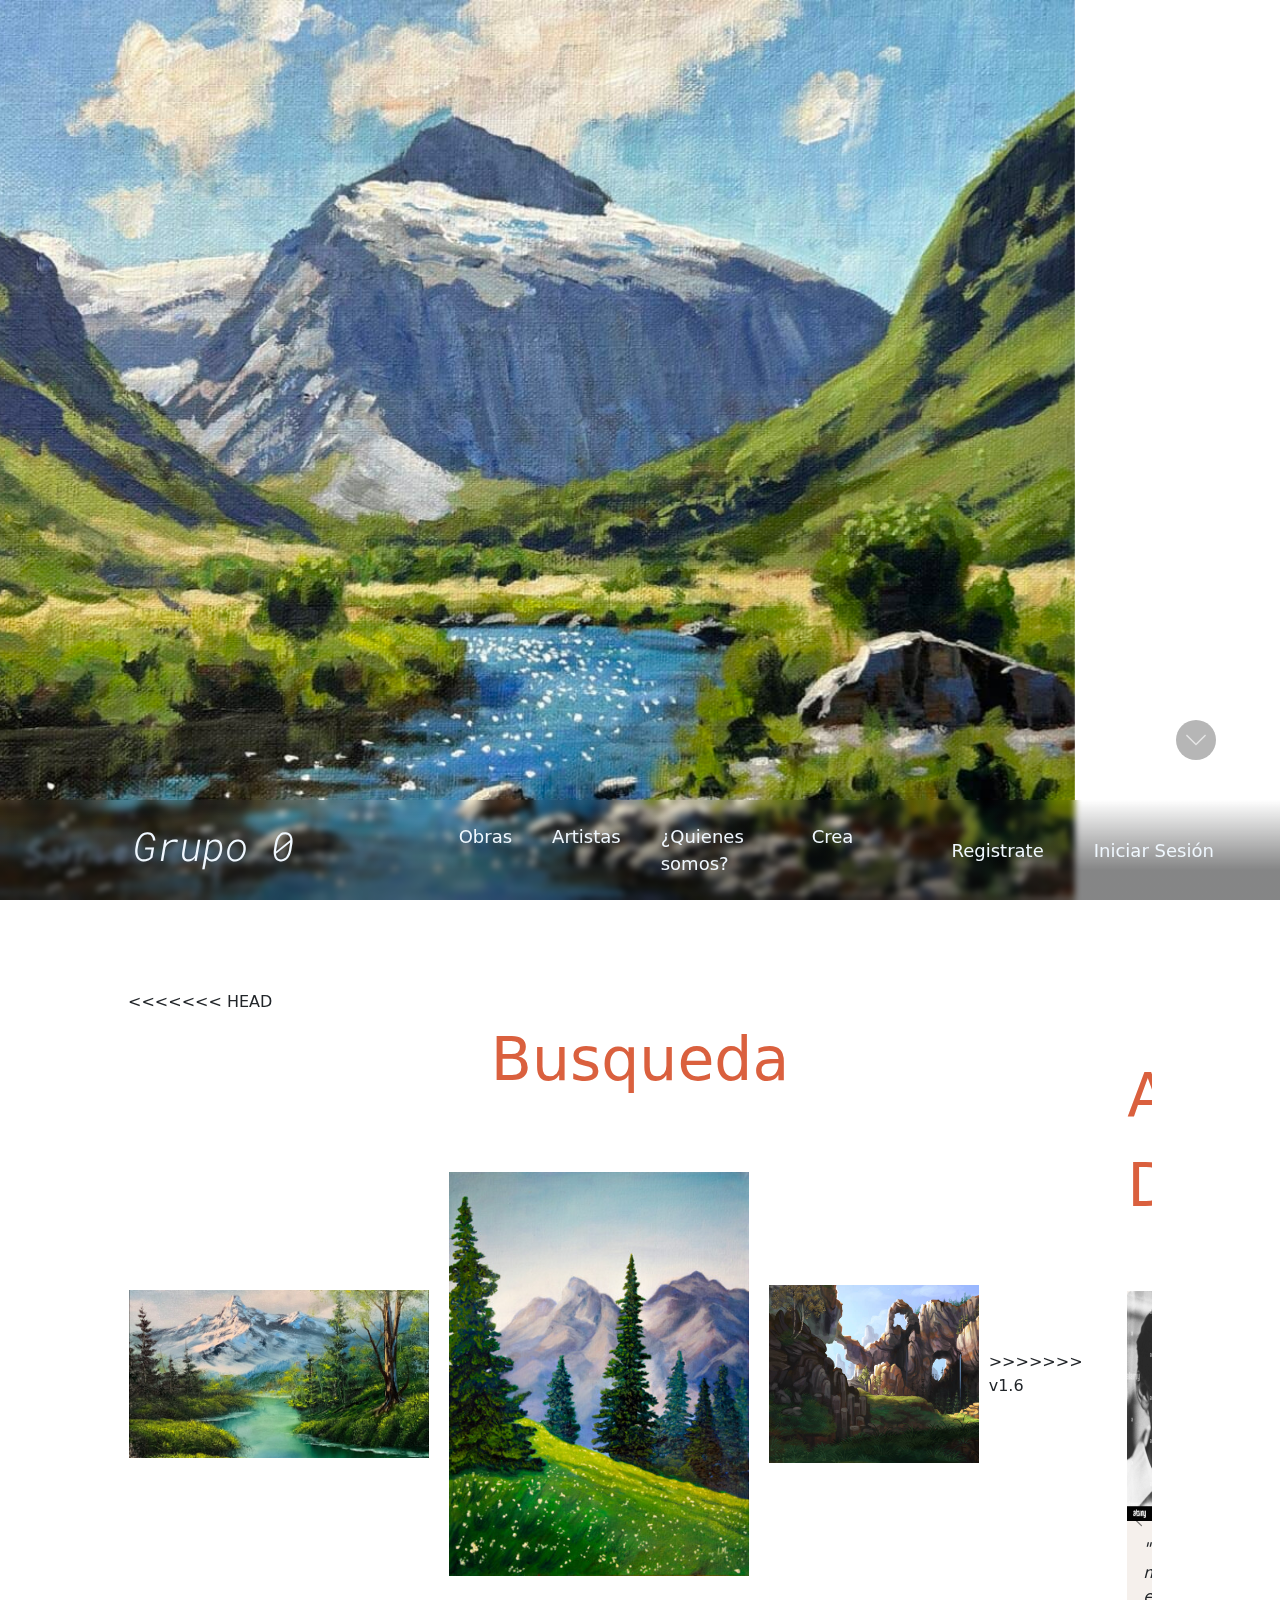
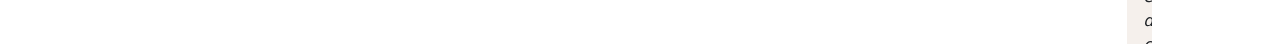
==== commit 99d425a1: "merge con v1.6" ====
--- a/index.html
+++ b/index.html
@@ -3,17 +3,24 @@
 <head>
     <meta charset="UTF-8">
     <meta name="viewport" content="width=device-width, initial-scale=1.0">
+<<<<<<< HEAD
     <title>Grupo 0</title>
+=======
+    <title>Document</title>
+>>>>>>> v1.6
     <link rel="stylesheet" href="./sources/bootstrap-5.3.3-dist/css/bootstrap.css">
     <link rel="stylesheet" href="./sources/bootstrap-5.3.3-dist/Customstyles/Hero.css">
     <link rel="stylesheet" href="./sources/bootstrap-5.3.3-dist/Customstyles/general.css">
     <link rel="stylesheet" href="./sources/bootstrap-5.3.3-dist/Customstyles/MainContent.css">
     <link rel="stylesheet" href="./sources/bootstrap-5.3.3-dist/Customstyles/ArtGal.css">
     <link rel="stylesheet" href="./sources/bootstrap-5.3.3-dist/Customstyles/QS.css">
+<<<<<<< HEAD
     <script src="https://code.jquery.com/jquery-3.6.0.min.js"></script>
     <script src="./Data/Artwork.js"></script>
     <script src="./Data/Artists.js"></script>
     <script src="./Data/selection.js"></script>
+=======
+>>>>>>> v1.6
 </head>
 <body>
   <div id="Hero" class="containter">
@@ -61,7 +68,11 @@
             <img src="/sources/IMG/Guido-Borelli-Image-via-Lookingglass-photo-com.jpg" class="d-block w-100" alt="...">
           </div>
           <div class="carousel-item">
+<<<<<<< HEAD
             <img src="sources/IMG/rio.jpg" class="d-block w-100" alt="...">
+=======
+            <img src="sources/IMG/1_07e7770a-7a1a-4dfe-83be-b502b2d47d57.jpg" class="d-block w-100" alt="...">
+>>>>>>> v1.6
             </div>
           </div>
         </div>
@@ -69,6 +80,7 @@
     </div>
   </div>
   <div id="MainContent">
+<<<<<<< HEAD
     <div class="ArtistsCarousel-bigtext">Busqueda</div>
     <section id="ArtGalery" class="container">
       <div class="Artsearch">
@@ -82,6 +94,58 @@
       <div id="artcont">
       </div>
 
+=======
+    <div class="ArtistsCarousel-bigtext">Obras de arte</div>
+    <section id="ArtGalery" class="container">
+      <div id="Artgal-slider">
+        <div class="artcontainer">
+          <div class="artcontainer-img">
+            <div class="imgtext">
+              <a href="Artwork-1.html" class="artcontainer-bigtext">Lorem Chiquito</a>
+              <p class="artcontainer-smalltext">Lorem ipsum dolor sit amet consectetur adipisicing elit.</p>
+            </div>
+            <img src="./sources/IMG/1_07e7770a-7a1a-4dfe-83be-b502b2d47d57.jpg" alt="Placeholder">
+          </div>
+        </div>
+        <div class="artcontainer">
+          <div class="artcontainer-img">
+            <div class="imgtext">
+              <a href="Artwork-2.html" class="artcontainer-bigtext">Lorem Chiquito</a>
+              <p class="artcontainer-smalltext">Lorem ipsum dolor sit amet consectetur adipisicing elit.</p>
+            </div>
+            <img src="./sources/IMG/a.jpg" alt="Placeholder">
+          </div>
+        </div>
+        <div class="artcontainer">
+          <div class="artcontainer-img">
+            <div class="imgtext">
+              <a href="Artwork-3.html" class="artcontainer-bigtext">Lorem Chiquito</a>
+              <p class="artcontainer-smalltext">Lorem ipsum dolor sit amet consectetur adipisicing elit.</p>
+            </div>
+            <img src="./sources/IMG/minecraft_repainted_by_griffsnuff_d79wp4u-pre.jpg" alt="Placeholder">
+          </div>
+        </div>
+        <div class="artcontainer">
+          <div class="artcontainer-img">
+            <div class="imgtext">
+              <a href="Artwork-1.html" class="artcontainer-bigtext">Lorem Chiquito</a>
+              <p class="artcontainer-smalltext">Lorem ipsum dolor sit amet consectetur adipisicing elit.</p>
+            </div>
+            <img src="./sources/IMG/Captura de pantalla 2024-04-09 013914.png" alt="Placeholder">
+          </div>
+        </div>
+        <div class="artcontainer">
+          <div class="artcontainer-img">
+            <div class="imgtext">
+              <a href="Artwork-1.html" class="artcontainer-bigtext">Lorem Chiquito</a>
+              <p class="artcontainer-smalltext">Lorem ipsum dolor sit amet consectetur adipisicing elit.</p>
+            </div>
+            <img src="./sources/IMG/ivan.jpg" alt="Placeholder">
+          </div>
+        </div>
+        
+      </div>
+>>>>>>> v1.6
     </section>
   
     <section id="ArtistsCarousel-section">
@@ -133,7 +197,11 @@
                 <div class="card" style="width: 18rem;">
                   <img src="sources/IMG/gedimburgo-escocia-reino-unido-25-de-mayo-de-2023-imagenes-de-la-vista-previa-de-prensa-de-la-nueva-exposicion-del-artista-peter-howson-en-el-city-art-centre-de-edimburgo-titulada-c.jpg" class="card-img-top" alt="...">
                   <div class="card-body">
+<<<<<<< HEAD
                     <p class="card-text">"Amo la equidad y la democracia"</p>
+=======
+                    <p class="card-text">"Me pican los cocos."</p>
+>>>>>>> v1.6
                   </div>
                 </div>
               </div>
@@ -163,9 +231,12 @@
       <p>Lorem ipsum dolor sit amet consectetur, adipisicing elit. Temporibus, nam. Eum, architecto cumque dolorem laboriosam, incidunt fugit voluptatum in recusandae asperiores, ducimus neque quia aperiam harum soluta quisquam consequuntur maxime!</p>
     </section>
   </div>
+<<<<<<< HEAD
   <script type="module" src="Services/CheckArtist.js"></script>
   <script type="module" src="./Services/getArtGal.js"></script>
   <script type="module" src="./Services/Artsearch.js"></script>
+=======
+>>>>>>> v1.6
   <script src="./sources/Customjs/Navbar.js"></script>
   <script src="./sources/bootstrap-5.3.3-dist/js/bootstrap.js"></script>
 </body>
--- a/sources/bootstrap-5.3.3-dist/Customstyles/Hero.css
+++ b/sources/bootstrap-5.3.3-dist/Customstyles/Hero.css
@@ -13,7 +13,11 @@
     z-index: 30;
     width: 100%;
     height: 100%;
+<<<<<<< HEAD
     animation: IntroBg 2s ease-in-out 0s forwards;
+=======
+    animation: IntroBg 7s ease-in-out 0s forwards;
+>>>>>>> v1.6
 }
 #IntroTitulo{
     position: absolute;
@@ -24,7 +28,11 @@
     font-style: italic;
     width:var(-intro--width);
     font-size: 100px;
+<<<<<<< HEAD
     animation: IntroTitle 2s ease-in-out .2s forwards;
+=======
+    animation: IntroTitle 3s ease-in-out 2s forwards;
+>>>>>>> v1.6
 }
 #IntroTitulo span{
     color: #DA603E;
@@ -175,7 +183,11 @@
     position: absolute;
     z-index: -1;
     height: 100vh;
+<<<<<<< HEAD
     width: 110%;
+=======
+    width: 100vw;
+>>>>>>> v1.6
     overflow: hidden;
 }
 #HeroCarrousel img{
--- a/sources/bootstrap-5.3.3-dist/Customstyles/ArtGal.css
+++ b/sources/bootstrap-5.3.3-dist/Customstyles/ArtGal.css
@@ -1,11 +1,17 @@
 #ArtGalery {
     display: flex;
+<<<<<<< HEAD
     flex-direction: column;
     align-items: center;
     justify-content: center;
     height: fit-content;
     width: 100%;
     gap: 10px;
+=======
+    align-items: center;
+    height: 60vh;
+    width: 100%;
+>>>>>>> v1.6
 }
 
 #Artgal-slider {
@@ -25,9 +31,15 @@
     position: relative;
     display: flex;
     flex-direction: column;
+<<<<<<< HEAD
     height: 500px;
     width: 20vw;
     min-width: 400px;
+=======
+    height: 80%;
+    width: 20vw;
+    min-width: 300px;
+>>>>>>> v1.6
     background-color: aquamarine;
     z-index: 1; 
 }
@@ -63,7 +75,11 @@
 }
 .artcontainer-bigtext {
     text-decoration: unset;
+<<<<<<< HEAD
     font-size: 2rem;
+=======
+    font-size: 20px;
+>>>>>>> v1.6
     margin-left: 10px;
     margin-right: 10px;
     color: thistle;
@@ -79,6 +95,7 @@
     margin-bottom: 30px;
     margin-right: 10px;
 }
+<<<<<<< HEAD
 .Artsearch{
     display: flex;
     justify-content: center;
@@ -131,4 +148,7 @@
     #artcont{
         grid-template-columns: repeat(1,1fr); 
     }
-}+}
+=======
+
+>>>>>>> v1.6
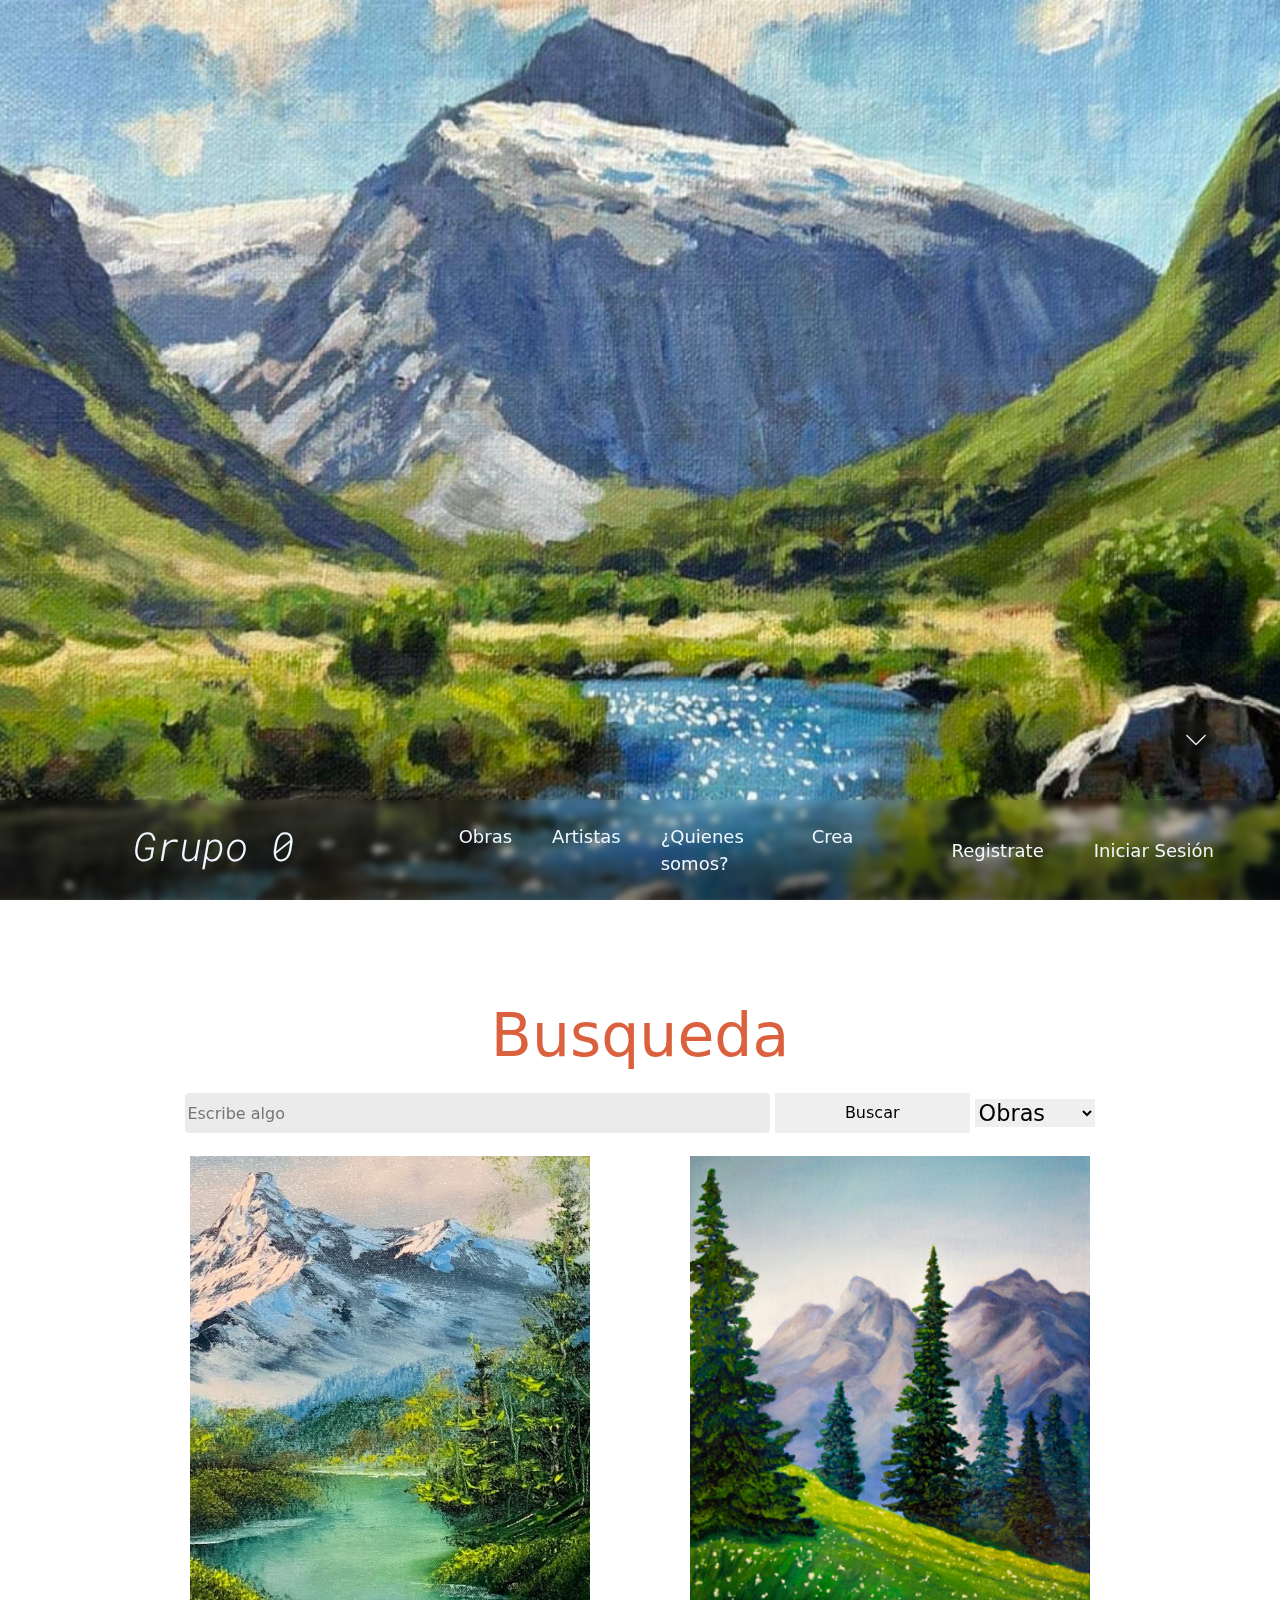
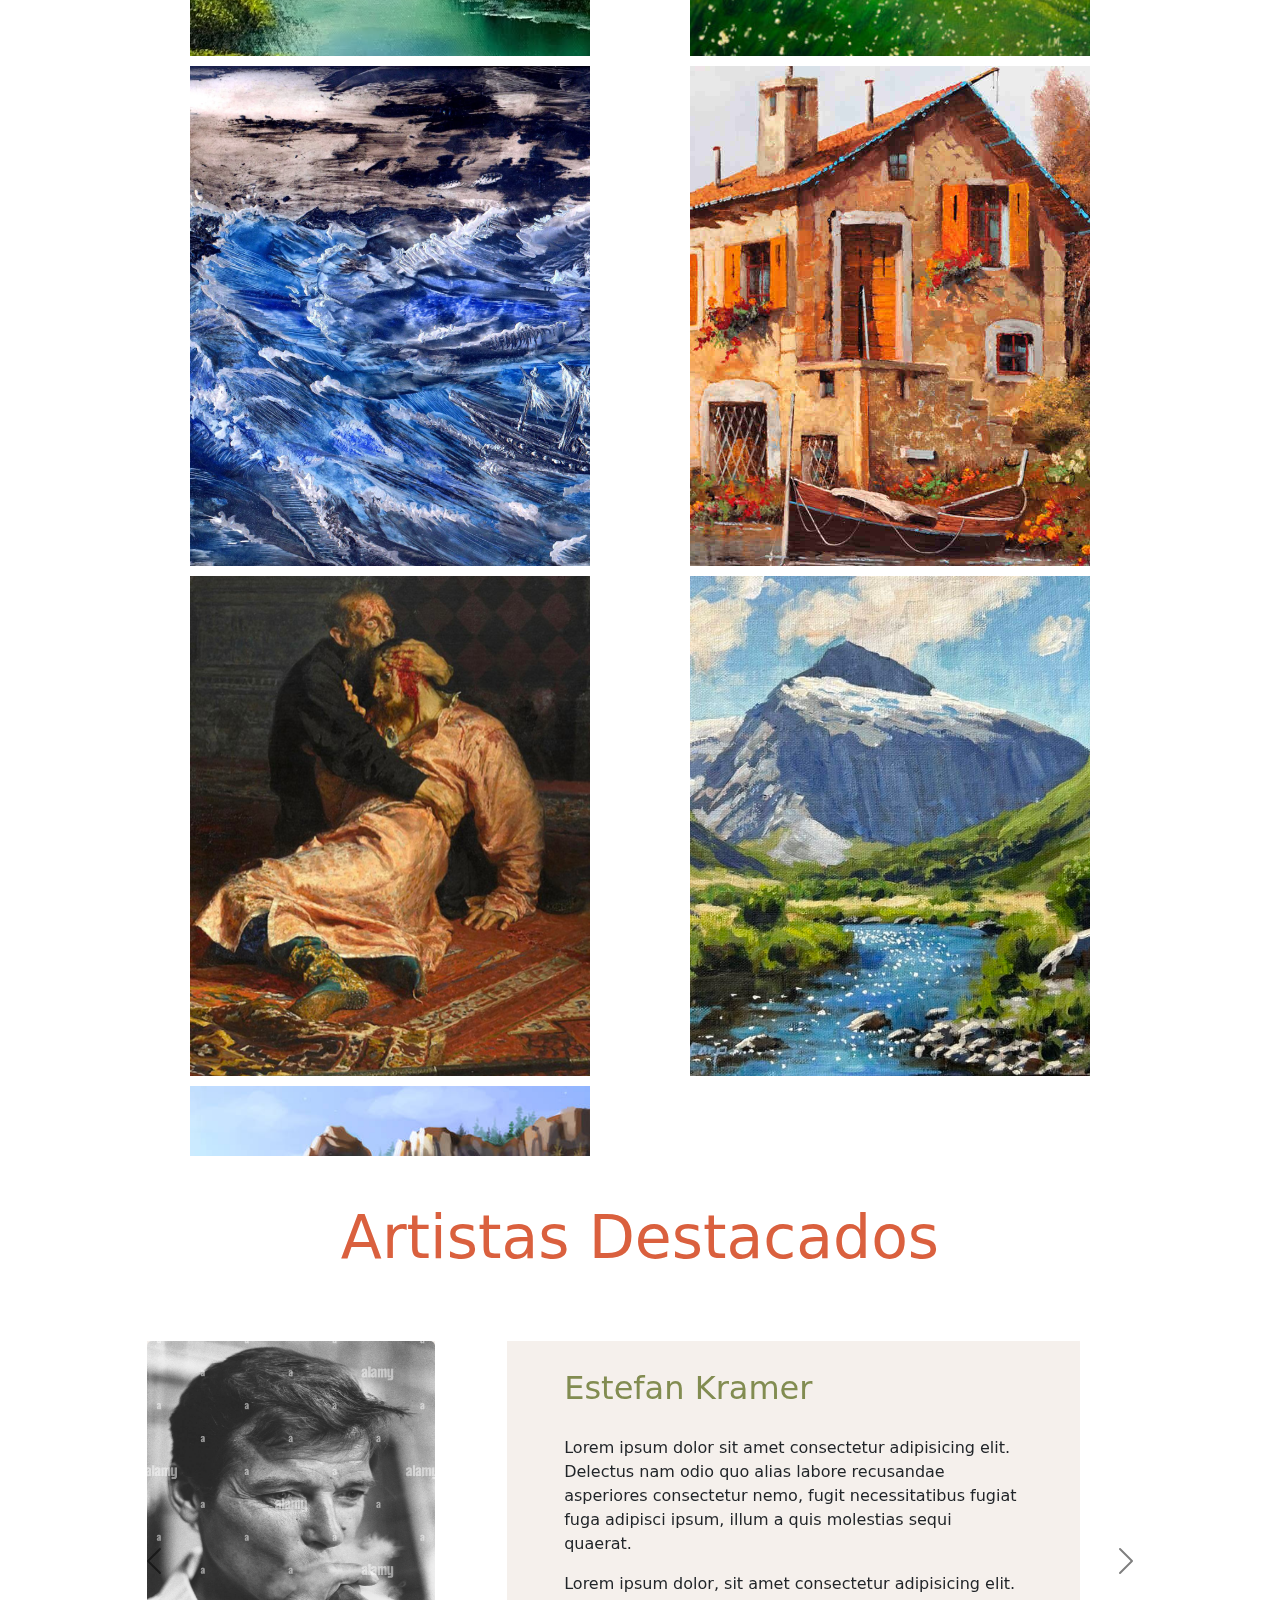
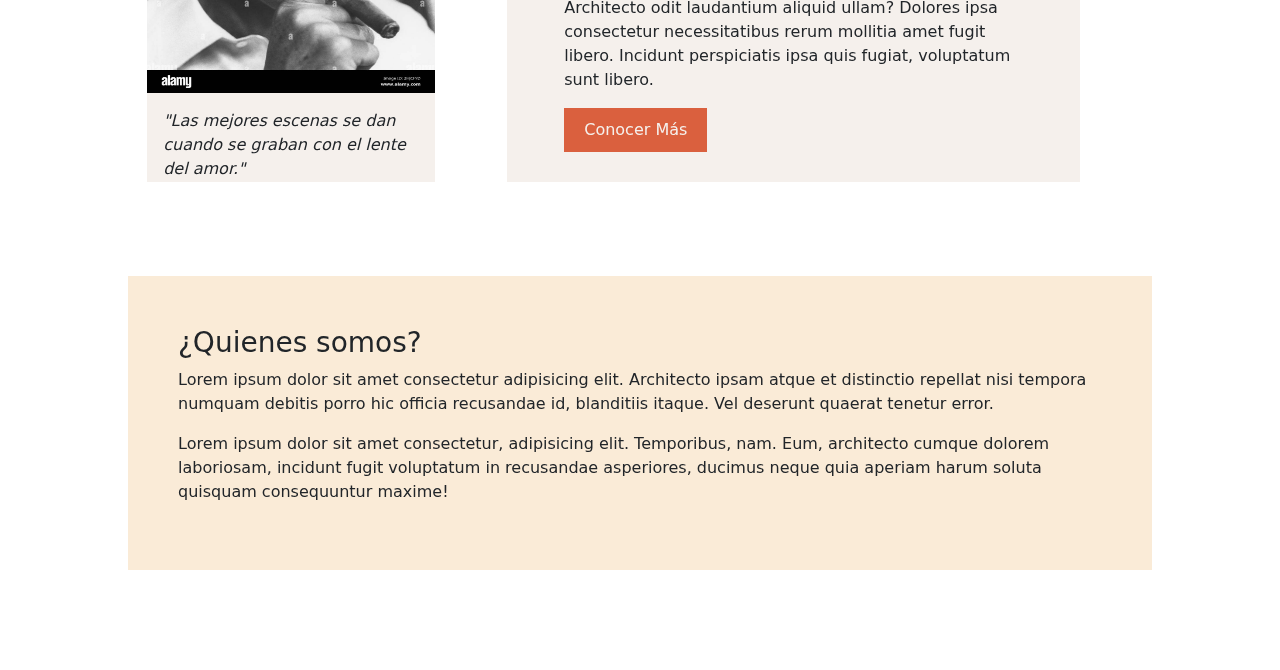
==== commit 5474c018: "revisado" ====
--- a/index.html
+++ b/index.html
@@ -3,24 +3,17 @@
 <head>
     <meta charset="UTF-8">
     <meta name="viewport" content="width=device-width, initial-scale=1.0">
-<<<<<<< HEAD
     <title>Grupo 0</title>
-=======
-    <title>Document</title>
->>>>>>> v1.6
     <link rel="stylesheet" href="./sources/bootstrap-5.3.3-dist/css/bootstrap.css">
     <link rel="stylesheet" href="./sources/bootstrap-5.3.3-dist/Customstyles/Hero.css">
     <link rel="stylesheet" href="./sources/bootstrap-5.3.3-dist/Customstyles/general.css">
     <link rel="stylesheet" href="./sources/bootstrap-5.3.3-dist/Customstyles/MainContent.css">
     <link rel="stylesheet" href="./sources/bootstrap-5.3.3-dist/Customstyles/ArtGal.css">
     <link rel="stylesheet" href="./sources/bootstrap-5.3.3-dist/Customstyles/QS.css">
-<<<<<<< HEAD
     <script src="https://code.jquery.com/jquery-3.6.0.min.js"></script>
     <script src="./Data/Artwork.js"></script>
     <script src="./Data/Artists.js"></script>
     <script src="./Data/selection.js"></script>
-=======
->>>>>>> v1.6
 </head>
 <body>
   <div id="Hero" class="containter">
@@ -68,11 +61,7 @@
             <img src="/sources/IMG/Guido-Borelli-Image-via-Lookingglass-photo-com.jpg" class="d-block w-100" alt="...">
           </div>
           <div class="carousel-item">
-<<<<<<< HEAD
             <img src="sources/IMG/rio.jpg" class="d-block w-100" alt="...">
-=======
-            <img src="sources/IMG/1_07e7770a-7a1a-4dfe-83be-b502b2d47d57.jpg" class="d-block w-100" alt="...">
->>>>>>> v1.6
             </div>
           </div>
         </div>
@@ -80,7 +69,6 @@
     </div>
   </div>
   <div id="MainContent">
-<<<<<<< HEAD
     <div class="ArtistsCarousel-bigtext">Busqueda</div>
     <section id="ArtGalery" class="container">
       <div class="Artsearch">
@@ -94,58 +82,6 @@
       <div id="artcont">
       </div>
 
-=======
-    <div class="ArtistsCarousel-bigtext">Obras de arte</div>
-    <section id="ArtGalery" class="container">
-      <div id="Artgal-slider">
-        <div class="artcontainer">
-          <div class="artcontainer-img">
-            <div class="imgtext">
-              <a href="Artwork-1.html" class="artcontainer-bigtext">Lorem Chiquito</a>
-              <p class="artcontainer-smalltext">Lorem ipsum dolor sit amet consectetur adipisicing elit.</p>
-            </div>
-            <img src="./sources/IMG/1_07e7770a-7a1a-4dfe-83be-b502b2d47d57.jpg" alt="Placeholder">
-          </div>
-        </div>
-        <div class="artcontainer">
-          <div class="artcontainer-img">
-            <div class="imgtext">
-              <a href="Artwork-2.html" class="artcontainer-bigtext">Lorem Chiquito</a>
-              <p class="artcontainer-smalltext">Lorem ipsum dolor sit amet consectetur adipisicing elit.</p>
-            </div>
-            <img src="./sources/IMG/a.jpg" alt="Placeholder">
-          </div>
-        </div>
-        <div class="artcontainer">
-          <div class="artcontainer-img">
-            <div class="imgtext">
-              <a href="Artwork-3.html" class="artcontainer-bigtext">Lorem Chiquito</a>
-              <p class="artcontainer-smalltext">Lorem ipsum dolor sit amet consectetur adipisicing elit.</p>
-            </div>
-            <img src="./sources/IMG/minecraft_repainted_by_griffsnuff_d79wp4u-pre.jpg" alt="Placeholder">
-          </div>
-        </div>
-        <div class="artcontainer">
-          <div class="artcontainer-img">
-            <div class="imgtext">
-              <a href="Artwork-1.html" class="artcontainer-bigtext">Lorem Chiquito</a>
-              <p class="artcontainer-smalltext">Lorem ipsum dolor sit amet consectetur adipisicing elit.</p>
-            </div>
-            <img src="./sources/IMG/Captura de pantalla 2024-04-09 013914.png" alt="Placeholder">
-          </div>
-        </div>
-        <div class="artcontainer">
-          <div class="artcontainer-img">
-            <div class="imgtext">
-              <a href="Artwork-1.html" class="artcontainer-bigtext">Lorem Chiquito</a>
-              <p class="artcontainer-smalltext">Lorem ipsum dolor sit amet consectetur adipisicing elit.</p>
-            </div>
-            <img src="./sources/IMG/ivan.jpg" alt="Placeholder">
-          </div>
-        </div>
-        
-      </div>
->>>>>>> v1.6
     </section>
   
     <section id="ArtistsCarousel-section">
@@ -197,11 +133,7 @@
                 <div class="card" style="width: 18rem;">
                   <img src="sources/IMG/gedimburgo-escocia-reino-unido-25-de-mayo-de-2023-imagenes-de-la-vista-previa-de-prensa-de-la-nueva-exposicion-del-artista-peter-howson-en-el-city-art-centre-de-edimburgo-titulada-c.jpg" class="card-img-top" alt="...">
                   <div class="card-body">
-<<<<<<< HEAD
                     <p class="card-text">"Amo la equidad y la democracia"</p>
-=======
-                    <p class="card-text">"Me pican los cocos."</p>
->>>>>>> v1.6
                   </div>
                 </div>
               </div>
@@ -231,12 +163,9 @@
       <p>Lorem ipsum dolor sit amet consectetur, adipisicing elit. Temporibus, nam. Eum, architecto cumque dolorem laboriosam, incidunt fugit voluptatum in recusandae asperiores, ducimus neque quia aperiam harum soluta quisquam consequuntur maxime!</p>
     </section>
   </div>
-<<<<<<< HEAD
   <script type="module" src="Services/CheckArtist.js"></script>
   <script type="module" src="./Services/getArtGal.js"></script>
   <script type="module" src="./Services/Artsearch.js"></script>
-=======
->>>>>>> v1.6
   <script src="./sources/Customjs/Navbar.js"></script>
   <script src="./sources/bootstrap-5.3.3-dist/js/bootstrap.js"></script>
 </body>
--- a/sources/bootstrap-5.3.3-dist/Customstyles/Hero.css
+++ b/sources/bootstrap-5.3.3-dist/Customstyles/Hero.css
@@ -13,11 +13,7 @@
     z-index: 30;
     width: 100%;
     height: 100%;
-<<<<<<< HEAD
     animation: IntroBg 2s ease-in-out 0s forwards;
-=======
-    animation: IntroBg 7s ease-in-out 0s forwards;
->>>>>>> v1.6
 }
 #IntroTitulo{
     position: absolute;
@@ -28,11 +24,7 @@
     font-style: italic;
     width:var(-intro--width);
     font-size: 100px;
-<<<<<<< HEAD
     animation: IntroTitle 2s ease-in-out .2s forwards;
-=======
-    animation: IntroTitle 3s ease-in-out 2s forwards;
->>>>>>> v1.6
 }
 #IntroTitulo span{
     color: #DA603E;
@@ -183,11 +175,7 @@
     position: absolute;
     z-index: -1;
     height: 100vh;
-<<<<<<< HEAD
     width: 110%;
-=======
-    width: 100vw;
->>>>>>> v1.6
     overflow: hidden;
 }
 #HeroCarrousel img{
--- a/sources/bootstrap-5.3.3-dist/Customstyles/ArtGal.css
+++ b/sources/bootstrap-5.3.3-dist/Customstyles/ArtGal.css
@@ -1,17 +1,11 @@
 #ArtGalery {
     display: flex;
-<<<<<<< HEAD
     flex-direction: column;
     align-items: center;
     justify-content: center;
     height: fit-content;
     width: 100%;
     gap: 10px;
-=======
-    align-items: center;
-    height: 60vh;
-    width: 100%;
->>>>>>> v1.6
 }
 
 #Artgal-slider {
@@ -31,15 +25,9 @@
     position: relative;
     display: flex;
     flex-direction: column;
-<<<<<<< HEAD
     height: 500px;
     width: 20vw;
     min-width: 400px;
-=======
-    height: 80%;
-    width: 20vw;
-    min-width: 300px;
->>>>>>> v1.6
     background-color: aquamarine;
     z-index: 1; 
 }
@@ -75,11 +63,7 @@
 }
 .artcontainer-bigtext {
     text-decoration: unset;
-<<<<<<< HEAD
     font-size: 2rem;
-=======
-    font-size: 20px;
->>>>>>> v1.6
     margin-left: 10px;
     margin-right: 10px;
     color: thistle;
@@ -95,7 +79,6 @@
     margin-bottom: 30px;
     margin-right: 10px;
 }
-<<<<<<< HEAD
 .Artsearch{
     display: flex;
     justify-content: center;
@@ -149,6 +132,3 @@
         grid-template-columns: repeat(1,1fr); 
     }
 }
-=======
-
->>>>>>> v1.6
